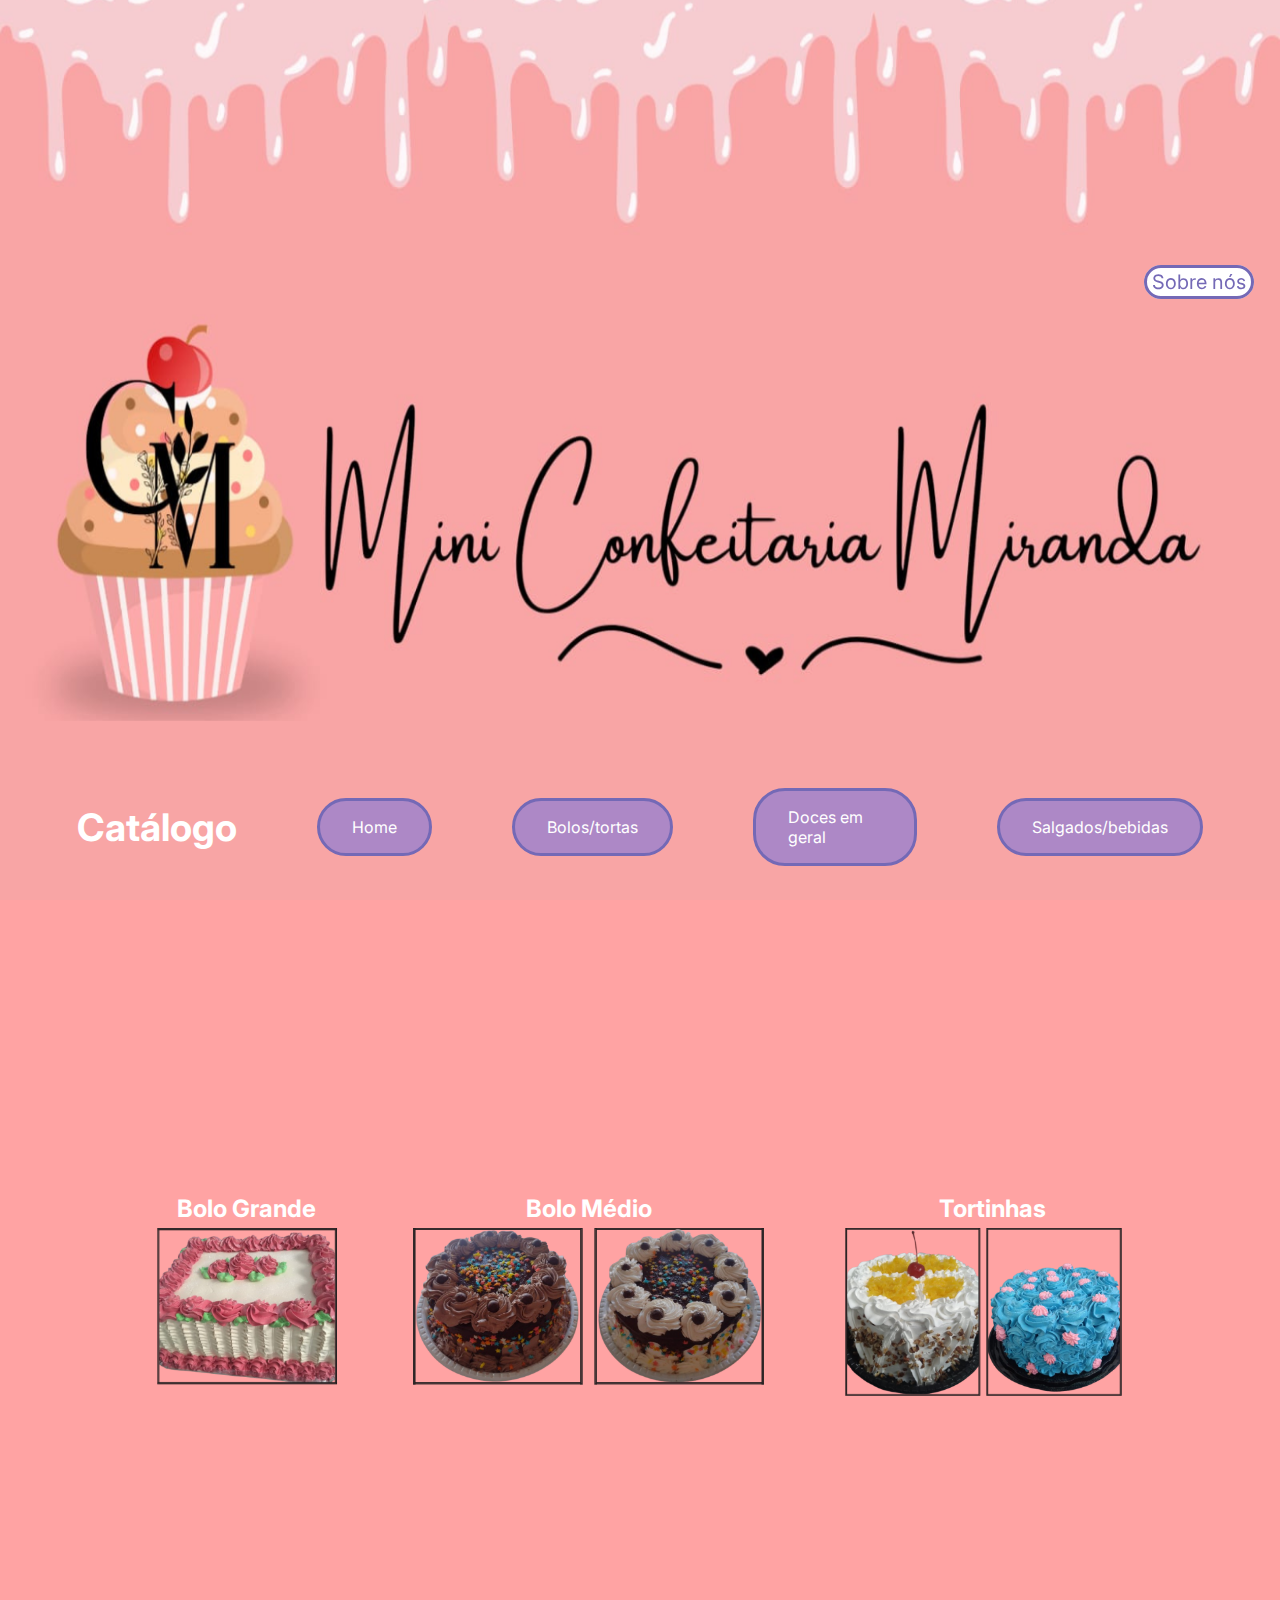
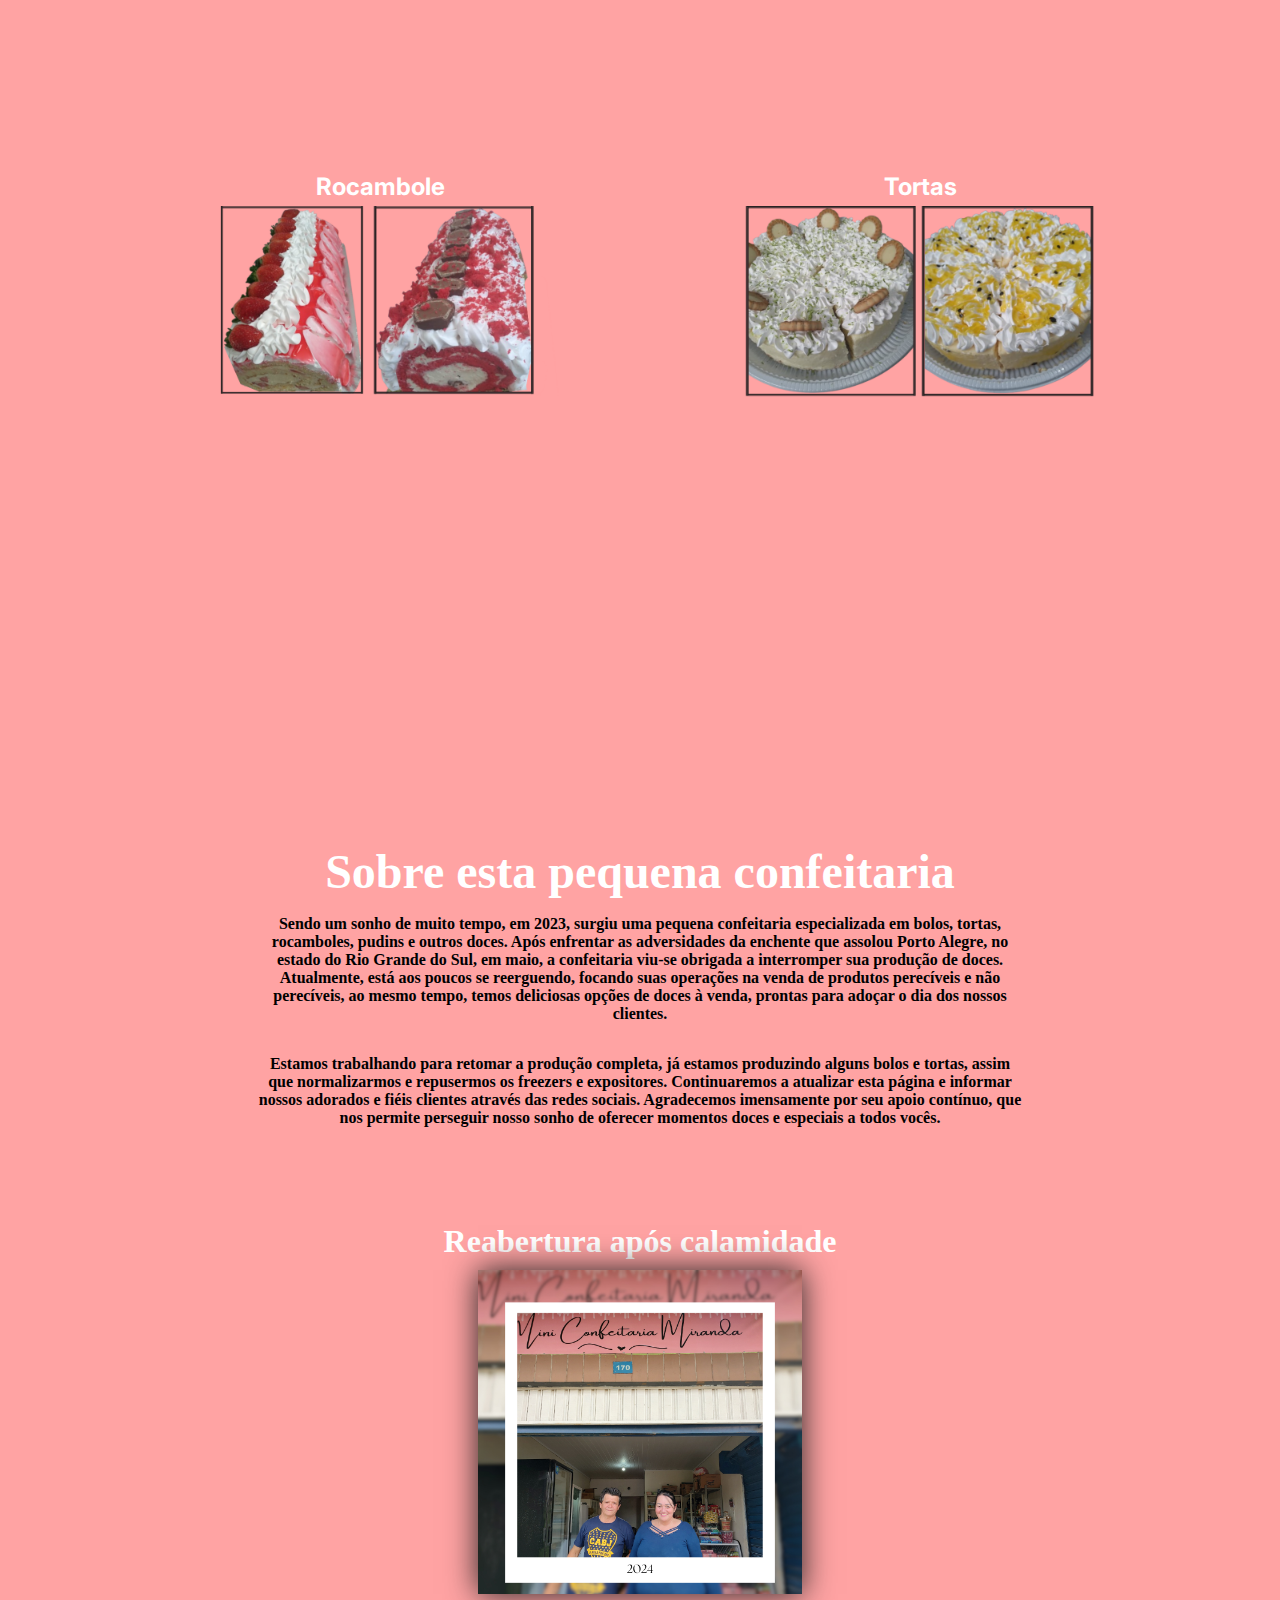
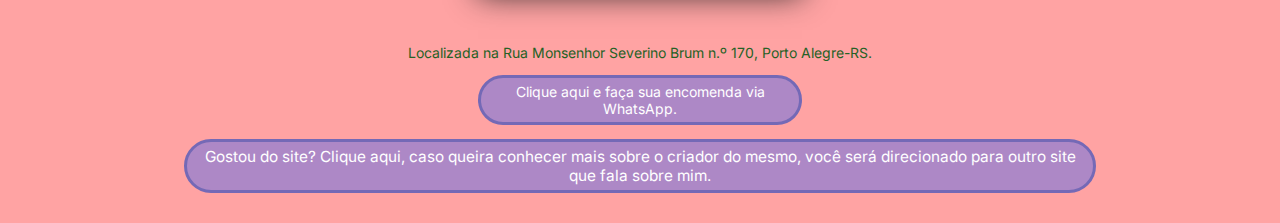
==== bolos.html @ 7a2432f9 "Add files via upload" ====
<!DOCTYPE html>
<html lang="pt-br">

<head>
    <meta charset="UTF-8">
    <meta name="viewport" content="width=device-width, initial-scale=1.0">
    <meta http-equiv="X-UA-Compatible" content="ie=edge">
    <link rel="stylesheet" href="./CSS/bolo.css">
    <title>Confeitaria Miranda</title>
</head>

<body>

    <header>
        <img src="./img/img fundo.png" alt="" class="principal container">
    </header>

    <div class="btn_scroll">
        <a href="#sobre" class="btn_scroll_style">Sobre nós</a>
    </div>

    <section class="container">
        <div class="container__caixa">
            <div class="container__abas">
                <h1 class="container__titulo">Catálogo</h1>

                <nav class="container__abas__organizacao">

                    <a href="./index.html" class="container__botao" >Home</a>
                    <a href="./bolos.html" class="container__botao" >Bolos/tortas</a>
                    <a href="./doces-em-geral.html" class="container__botao" >Doces em geral</a>
                    <a href="./salgados-bebidas.html" class="container__botao" >Salgados/bebidas</a>

                </nav>

            </div>
        </div>
    </section>

    <section class="container__bolos__flex_mob container__bolos__flex_mob_top bgrande">
        <div class="container__bolos container__bolos_mob ">
            <h2 class="descricao__titulo__bolos">Bolo Grande</h2>
            <img src="./img/6.png" alt="bolo grande" class="secundario__imagem imgzoom ">
        </div>

        <div class="container__bolos container__bolos_mob">
            <h2 class="descricao__titulo__bolos">Bolo Médio</h2>
            <img src="./img/9.png" alt="bolo medio" class="secundario__imagem imgzoom">
        </div>

        <div class="container__bolos container__bolos_mob">
            <h2 class="descricao__titulo__bolos">Tortinhas</h2>
            <img src="./img/7.png" alt="tortinhas" class="secundario__imagem imgzoom">
        </div>

    </section>

    <section class="container__bolos__flex_mob ">
        <div class="container__bolos container__bolos_mob">
            <h2 class="descricao__titulo__bolos">Rocambole </h2>
            <img src="./img/8.png" alt="rocomboloe" class="secundario__imagem imgzoom">
        </div>

        <div class="container__bolos container__bolos_mob tortas">
            <h2 class="descricao__titulo__bolos">Tortas</h2>
            <img src="./img/2.png" alt="torta" class="secundario__imagem imgzoom">
        </div>

    </section>


    <section class="confeitaria_mob" id="sobre">
        <h2 class="confeitaria__titulo"> Sobre esta pequena confeitaria</h2>

        <p class="descricao__texto sobre">
            Sendo um sonho de muito tempo, em 2023, surgiu uma pequena confeitaria especializada em bolos, tortas,
            rocamboles, pudins e outros doces. Após enfrentar as adversidades da enchente que assolou Porto Alegre, no
            estado do Rio Grande do Sul, em maio, a confeitaria viu-se obrigada a interromper sua produção de doces.
            Atualmente, está aos poucos se reerguendo, focando suas operações na venda de produtos perecíveis e não
            perecíveis, ao mesmo tempo, temos deliciosas opções de doces à venda, prontas para adoçar o dia dos nossos
            clientes.
        </p>

        <p class="descricao__texto sobre">
            Estamos trabalhando para retomar a produção completa, já estamos produzindo alguns bolos e tortas, assim que normalizarmos e repusermos os freezers e
            expositores. Continuaremos a atualizar esta página e informar nossos adorados e fiéis clientes através das
            redes sociais. Agradecemos imensamente por seu apoio contínuo, que nos permite perseguir nosso sonho de
            oferecer momentos doces e especiais a todos vocês.
        </p>

        <!-- <p class="descricao__texto sobre"> Uma pequena confeitaria inaugurada em 2023 especializada em bolos, tortas,
            rocomboles, podins e outros doces, (AINDA NÃO TRABALHAMOS COM ENTREGAS - ENCOMENDAS SOMENTE COM NO MINIMO
            DOIS DIAS DE ANTECEDENCIA).
            Esta confeitaria é um sonho de muito tempo que pode ser realizado com muito esforço e dedicação, apesar de
            ser pequena, ela esta começando a dar seus frutos, agradeço a todos os clientes futuros e atuais por ajudar
            um pequeno negócio a seguir em frente.</p> -->

        <ul class="confeitaria__lista">
            <li>
                <h3 class="lista__item">Reabertura após calamidade</h3>
                <img src="./img/Foto da confeitaria reabrindo após a calamidade.png" alt="Foto da confeitaria reabrindo após a calamidade" class="img_calamidade">
        </ul>
    </section>

    <footer class="rodape">

        <p class="rodape__texto"> Localizada na Rua Monsenhor Severino Brum n.º 170, Porto Alegre-RS.

        </p>

        <div class="linksa__direcionamento link__whatsapp__22">
            <a href="https://wa.me/5551991017882" class="link__whatsapp" target="_blank">Clique aqui e faça sua encomenda via WhatsApp.
            </a>
        </div>

            <div class="linksa__direcionamento">
            <a href="https://link-apresentacao-jean.vercel.app/index.html" class="link__criador" target="_blank">Gostou do site? Clique
                aqui, caso queira conhecer mais sobre o criador do mesmo, você será direcionado para outro site que fala
                sobre mim.

            </a>
        </div>

    </footer>

</body>

</html>
---- CSS/bolo.css ----
@import url('https://fonts.googleapis.com/css2?family=Alike&family=Inter:wght@400;700&family=Open+Sans:wght@400;800&display=swap');

:root {
    --cor-barnco: #ffffff;
    --cor-fundo: #FFA3A3;
    --cor-de-botão: #AD88C6;
    --cor-de-borda: #7469B6;
    --cor-de-aviso: #000000;
    --cor-mouse: #FFE6E6;
    --cor-clicar: #25615e;

    --fonte-principal: 'Inter';
}

body {
    background-color: var(--cor-fundo);
    color: var(--cor-barnco);
    font-family: var(--fonte-principal);
    font-size: 16px;
    font-weight: 400;
}

* {
    margin: 0;
    padding: 0;
}



.principal {
    background-image: url(../img/img\ fundo.png);
    background-repeat: no-repeat;
    background-size: cover;
    align-items: center;
    text-align: center;
    margin-bottom: -55%;
}

.container {
    height: 100vh;
    width: 100%;
    display: grid;
    grid-template-columns: 100%;
}

.container__caixa {
    margin: 45% 6%
}

.container__abas {
    display: flex;
    flex-direction: row;
    align-items: center;
    gap: 5em;
}

.container__titulo {
    font-size: 38px;
    font-weight: 700;
}

.container__abas__organizacao {
    display: flex;
    flex-direction: row;
    align-items: center;
    gap: 5em;
    padding-top: 1em;
}

.container__botao {
    background-color: var(--cor-de-botão);
    border-radius: 32px;
    border: solid var(--cor-de-borda);
    padding: 1em 2em;
    color: var(--cor-barnco);
    text-decoration: none;
    margin-bottom: 1em;
}

.btn_scroll {
    top: 30%;
    bottom:20%;
    right: 2%;
    position: fixed;
    animation-name: anima;
    animation-duration: 0.5s;
    animation-timing-function: ease-in-out;
    animation-iteration-count: infinite;
    animation-direction: alternate;
}

@keyframes anima {
    0% {
        transform: scale(1);
    }

    100% {
        transform: scale(1.05);
    }
}

.btn_scroll_style {
    text-decoration: none;
    width: 100%;
    border-radius: 32px;
    border: solid;
    font-size: 20px;
    padding: 2px 5px;
    border-color: var(--cor-de-borda);
    background-color: var(--cor-barnco);
    color: var(--cor-de-borda);
}

.btn_scroll_style:hover {
    background-color: #ebebeb;
}


.container__bolos__flex {
    display: flex;
    justify-content: center;
    gap: 100px;
    padding-left: 300px;
    margin: 0 0 -420px 0;
}

.secundario__imagem_cupcakes>* {
    margin-left: 2.7%;
}


.container__bolos__flex_mob {
    display: flex;
    flex-direction: row;
    align-items: center;
    justify-content: center;
    gap: 100px;
    padding-left: 300px;
    margin: 0 0 -420px 0;
}

.container__bolos__flex_2 {
    display: flex;
    flex-direction: row;
    align-items: center;
    justify-content: center;
    gap: 150px;
    padding-left: 295px;
    margin: 0 0 -420px 0;
}

.container__salgados__bebidas {
    display: flex;
    flex-direction: row;
    align-items: center;
    justify-content: center;
    gap: 250px;
    padding-left: 210px;
    margin: 0 0 -350px 0;
}

/* .container__salgados__bebidas {
    display: flex;
    flex-direction: column;
    justify-content: space-around;
    padding-left: 210px;
}

.container__salgados__bebidas > * {
    
  
margin-bottom: -300px; 
} */


.container__bolos {
    margin-top: 10%;
    height: 100vh;
    display: flex;
    flex-direction: column;
    align-items: center;
    margin-left: -280px;
    gap: 5px;
}

.subtitulo {
    font-size: 33px;
    font-weight: 700;
    text-align: center;
    margin: 6em 6% 3em;
}

.secundario__imagem {
    width: 60%;
}

/* .secundario__imagem {
    max-width: 50%; 
    max-height: 50%;
} */

.secundario__imagem_mouse_ambrosia {
    gap: 1000%;
}

.secundario {
    align-items: center;
    margin: 1em 10em;
}

.descricao__titulo {
    font-weight: 700;
    font-size: 48px;
    color: var(--cor-barnco);
    margin-bottom: 0.1em;
}

.container__descricao {
    padding: 2em;
    text-align: center;
}

.confeitaria {
    text-align: center;
    margin-top: 15%;
    font-family: Cambria, Cochin, Georgia, Times, 'Times New Roman', serif;
}

.confeitaria_bolos {
    text-align: center;
    margin-top: 15%;
    font-family: Cambria, Cochin, Georgia, Times, 'Times New Roman', serif;
}

.confeitaria_mob {
    text-align: center;
    margin-top: 15%;
    font-family: Cambria, Cochin, Georgia, Times, 'Times New Roman', serif;
}

.confeitaria__titulo {
    font-size: 48px;
    color: var(--cor-barnco);
}

.confeitaria__lista {
    display: flex;
    justify-content: center;
    list-style-type: none;
    margin: 5em 0;
    gap: 16px;
}

.img_calamidade {
    margin-top: 10px;
    width: 30%;
    box-shadow: 0 0 30px #242323;
}

.descricao__texto {
    width: 120%;
    font-size: 85%;
    font-family: Cambria, Cochin, Georgia, Times, 'Times New Roman', serif;
    color: var(--cor-de-aviso);
}

.sobre {
    padding: 16px;
    text-align: center;
    font-weight: 700;
    font-size: 16px;
    width: 60%;
    margin: auto;
}

.lista__item {
    font-size: 32px;
    color: var(--cor-barnco);
}

.rodape {
    font-size: 14px;
    align-items: center;
    text-align: center;
    color: #256125;
    padding: 16px;
    margin-top: -5%;
}

.rodape__texto {
    margin: 1em 0;
}

.linksa__direcionamento {
    display: flex;
    flex-direction: column;
    padding: 1em 12em 1em 12em;
}

.link__whatsapp__22 {
    padding: 0em 33em 0 33em;
}

.link__whatsapp {
    text-decoration: none;
    color: var(--cor-barnco);
    font-size: 1em;
    color: #ffffff;
    background: var(--cor-de-botão);
    border-radius: 32px;
    border: solid var(--cor-de-borda);
    padding: 5px;
}

.link__criador {
    text-decoration: none;
    color: var(--cor-barnco);
    font-size: 1.1em;
    color: #ffffff;
    background: var(--cor-de-botão);
    border-radius: 32px;
    border: solid var(--cor-de-borda);
    padding: 5px;
}

.img_calamidade:hover {
    margin-top: 15px;
    transform: scale(1.1);
    transition: 1s;
    box-shadow: 0 0 30px rgb(87, 159, 240);
}

.link__whatsapp:hover {
    color: #36a736;
    background-color: var(--cor-mouse);
    transform: scale(1.1);
    transition: 1s;

}

.link__criador:hover {
    color: rgb(87, 159, 240);
    background-color: var(--cor-mouse);
    transform: scale(1.1);
    transition: 1s;
}

.container__botao:hover {
    background-color: var(--cor-mouse);
    color: rgb(223, 61, 136);
    transition: 1s;
}

@media (max-width: 1200px) {

    .principal {
        background-image: url(../img/img\ fundo.png);
        background-repeat: no-repeat;
        zoom: 40%;
        margin-bottom: -150%;
    }

    .container__caixa {
        margin: 140% 6%
    }

    .container__abas {
        display: flex;
        flex-direction: column;
        gap: 1em;
    }

    .container__titulo {
        padding-left: 5%;
        padding-top: 2%;
    }

    .container__abas__organizacao {
        gap: 10px;
        width: 100%;
        padding-left: 2.5%;
        display: grid;
        grid-template-columns: 50% 50%;
    }

    .container__botao {
        padding: 5px 18px;
        font-size: 12px;
        align-items: center;
        text-align: center;
    }

    .btn_scroll {
        top: 8%;
        bottom:20%;
        right: 6%;
    }

    .btn_scroll_style {
        font-size: 15px;
    }

    .container__bolos__flex {
        display: flex;
        flex-direction: column;
        justify-content: center;
        padding-left: 210px;
        margin-top: 100px;
        margin-bottom: 130px;
    }

    .container__bolos__flex>* {
        margin-bottom: -600px;
    }

    .container__bolos__flex_2 {
        display: flex;
        flex-direction: column;
        justify-content: center;
        padding-left: 210px;
        margin-top: 680px;
    }

    .container__bolos__flex_2>* {
        margin-bottom: -565px;
    }

    .container__bolos__flex_mob {
        display: flex;
        flex-direction: column;
        justify-content: center;
        padding-left: 210px;
        margin-top: 500px;
    }

    .container__bolos__flex_mob>* {
        margin-bottom: -550px;
    }

    .container__bolos__flex_mob_top {
        margin-top: 100px;
    }

    .container__salgados__bebidas {
        display: flex;
        flex-direction: column;
        justify-content: center;
        padding-left: 210px;
        margin-top: 100px;
    }

    .container__salgados__bebidas>* {
        margin-bottom: -600px;
    }

    .container__salgados__bebidas2 {
        display: flex;
        flex-direction: column;
        justify-content: center;
        padding-left: 210px;
        margin-top: 600px;
    }

    .container__bolos {
        margin-top: 100%;
        margin-left: -210px;
        gap: 5px;
    }

    .container__bolos_mob {
        margin-top: 100%;
        margin-left: -210px;
        gap: 10px;
    }

    .bpote {
        margin-top: 10%;
        margin-bottom: -535%;
    }

    .fatia {
        margin-top: 148%;
        margin-bottom: -250%;
    }

    .mouse {
        margin-bottom: -280%;
    }

    .polar {
        margin-bottom: -280%;
    }
    .tortas {
        margin-bottom: -190%;
    }

    .secundario__imagem_cupcakes {
        margin-top: 200%;
        margin-bottom: -160%;
    }

    .secundario__imagem2 {
        max-width: 70%;
        max-height: 70%;
    }

    .secundario__imagem {
        max-width: 80%;
        max-height: 80%;
    }

    .imgzoom {
        max-width: 180%;
        max-height: 180%;
        transform: scale(1.1);
    }

    .confeitaria {
        margin-top: 200%;
        padding: 0 30px;
    }

    .img_calamidade {
        margin-top: 15px;
        margin-bottom: -8%;
        width: 80%;
    }

    .img_calamidade:hover {
        margin-top: 20px;
    }

    .confeitaria_bolos {
        margin-top: 200%;
        padding: 0 30px;

    }

    .confeitaria_mob {
        margin-top: 130%;
        padding: 0 30px;
    }

    .confeitaria__titulo {
        font-size: 28px;
    }

    .descricao__texto {
        width: 120%;
        font-size: 85%;
        font-family: Cambria, Cochin, Georgia, Times, 'Times New Roman', serif;
    }

    .sobre {
        padding: 5px;
        text-align: center;
        font-weight: 800;
        width: auto;
        margin: auto;
    }

    .linksa__direcionamento {
        padding: 8px;
    }

    .link__whatsapp {
        padding: 8px;
    }

    .link__whatsapp__22 {
        padding: 3%;
        transform: scale(1.0);
    }

    .link__criador {
        padding: 3%;
        transform: scale(1.0);
        font-size: 11px;
    }

    /* .confeitaria {
        display: flex;
        flex-direction: column;
        gap: 10px 0 0 0;
    } */

}
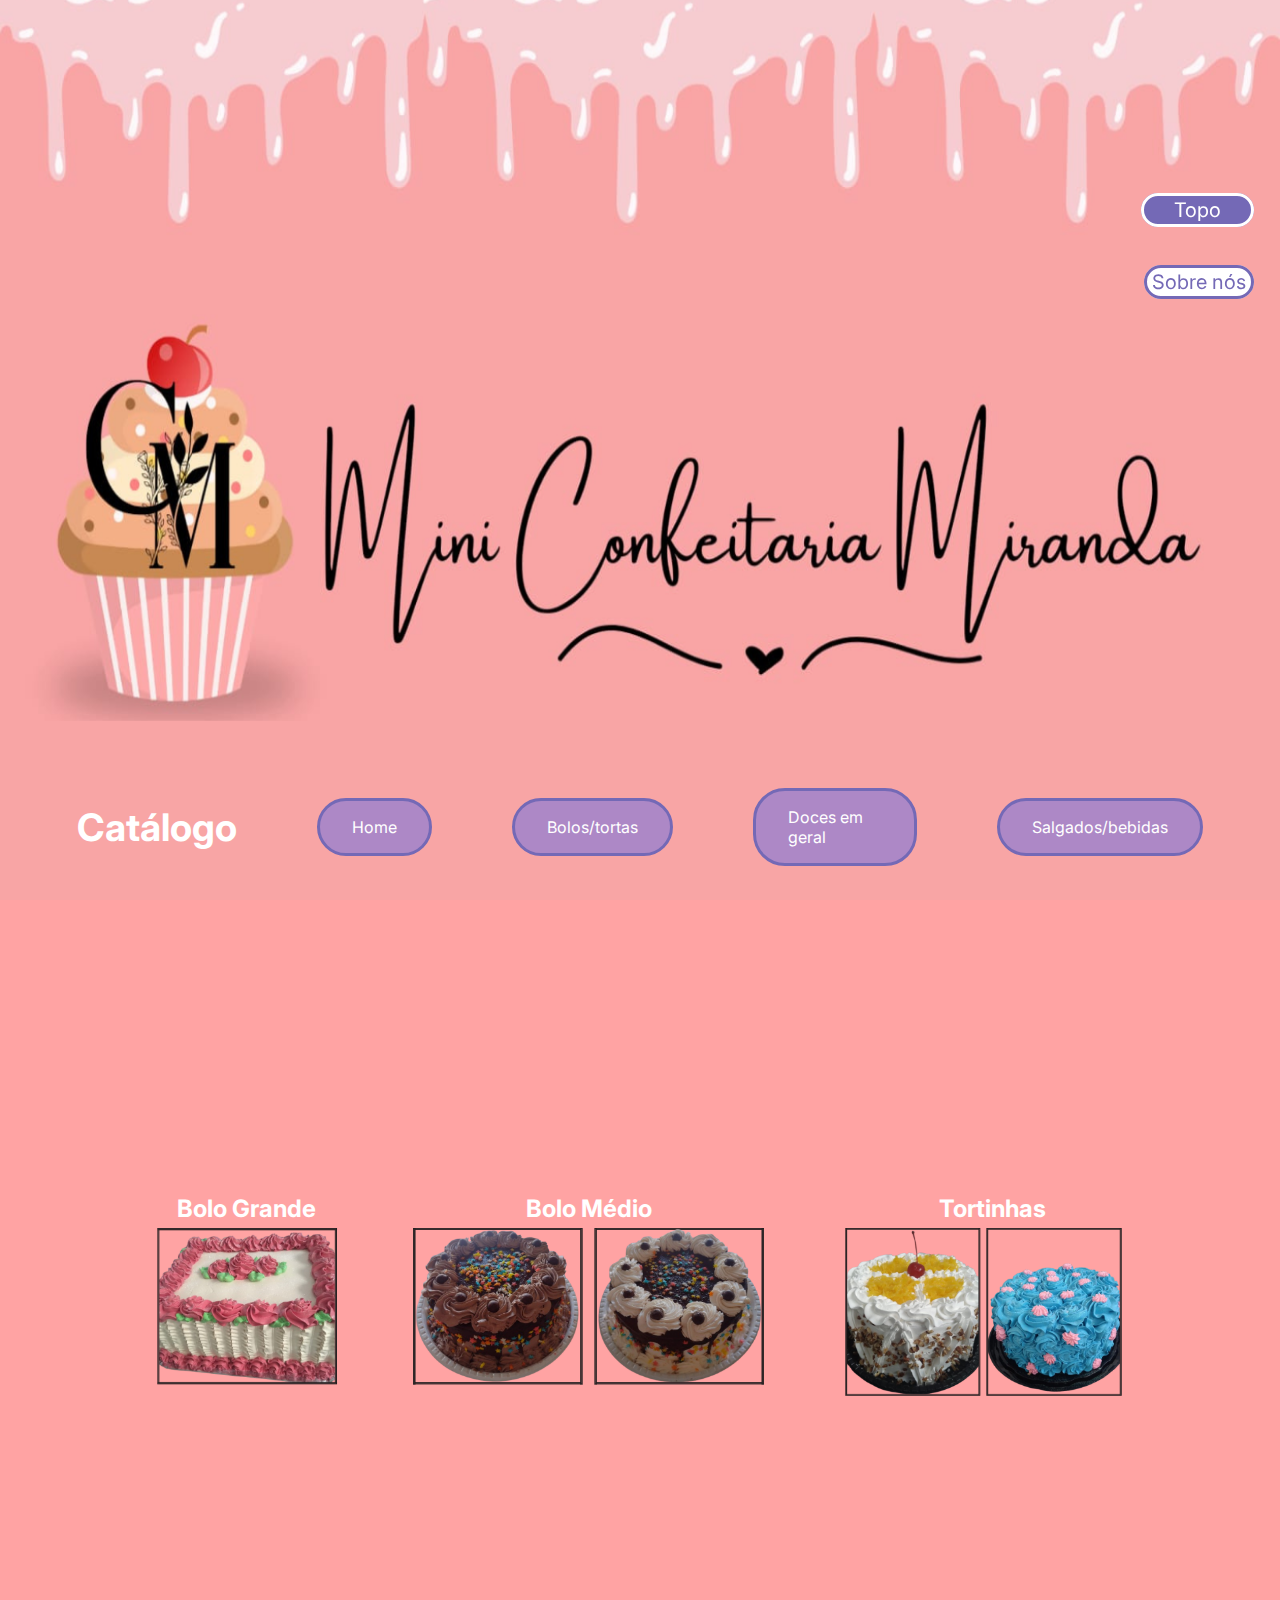
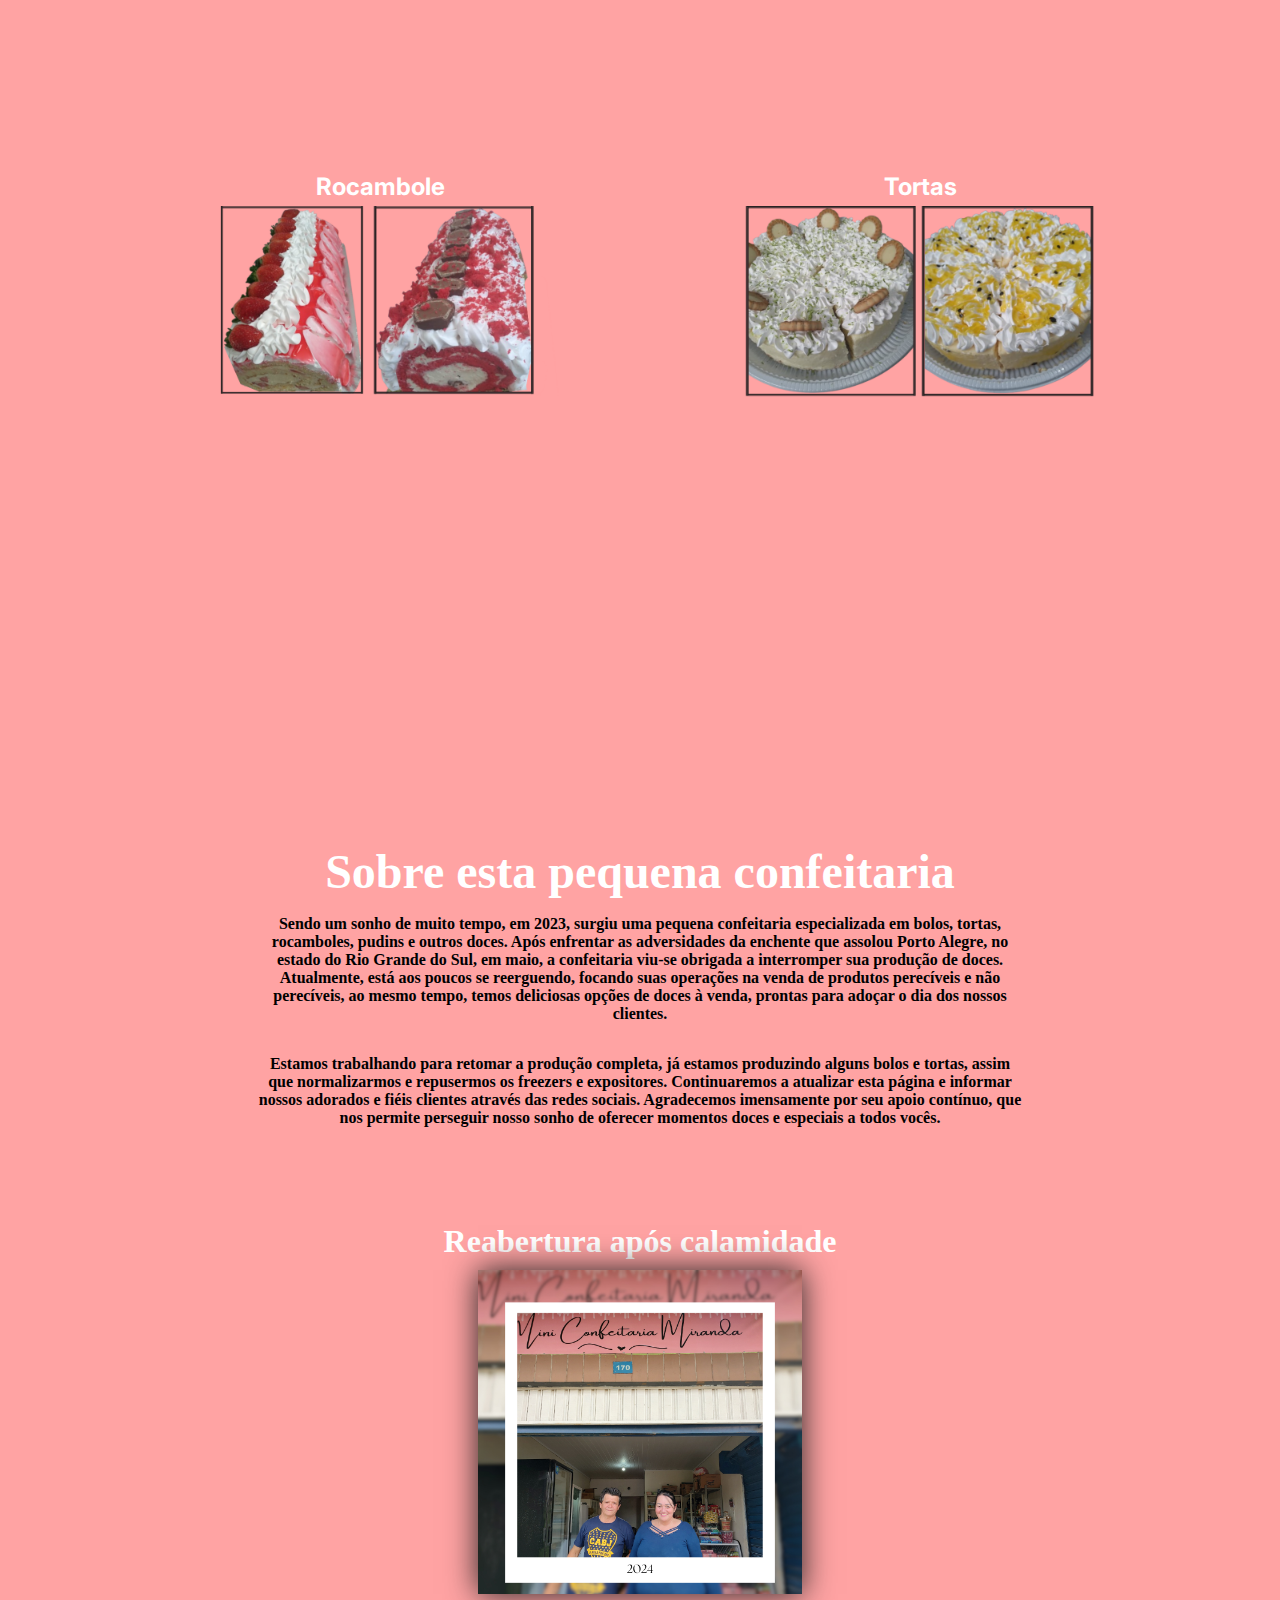
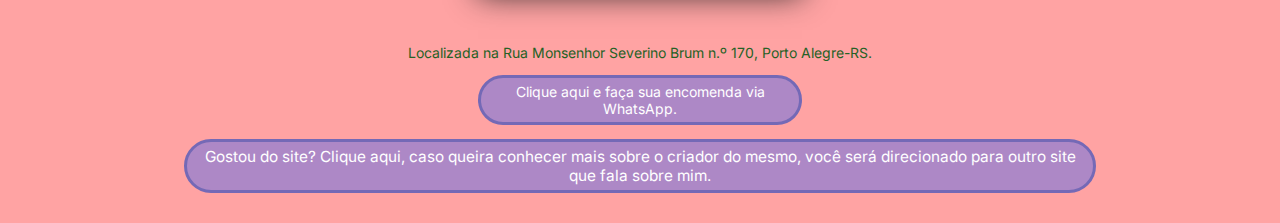
==== commit 1204c1f3: "Update bolos.html" ====
--- a/bolos.html
+++ b/bolos.html
@@ -12,8 +12,13 @@
 <body>
 
     <header>
-        <img src="./img/img fundo.png" alt="" class="principal container">
+        <img src="./img/img fundo.png" alt="" class="principal container" id="topo">
+        
     </header>
+
+    <div class="btn_scroll_top">
+      <a href="#topo" class="btn_scroll_style btn_scroll_style_topo">Topo</a>
+    </div>
 
     <div class="btn_scroll">
         <a href="#sobre" class="btn_scroll_style">Sobre nós</a>
@@ -88,13 +93,6 @@
             oferecer momentos doces e especiais a todos vocês.
         </p>
 
-        <!-- <p class="descricao__texto sobre"> Uma pequena confeitaria inaugurada em 2023 especializada em bolos, tortas,
-            rocomboles, podins e outros doces, (AINDA NÃO TRABALHAMOS COM ENTREGAS - ENCOMENDAS SOMENTE COM NO MINIMO
-            DOIS DIAS DE ANTECEDENCIA).
-            Esta confeitaria é um sonho de muito tempo que pode ser realizado com muito esforço e dedicação, apesar de
-            ser pequena, ela esta começando a dar seus frutos, agradeço a todos os clientes futuros e atuais por ajudar
-            um pequeno negócio a seguir em frente.</p> -->
-
         <ul class="confeitaria__lista">
             <li>
                 <h3 class="lista__item">Reabertura após calamidade</h3>
@@ -125,4 +123,4 @@
 
 </body>
 
-</html>+</html>
--- a/CSS/bolo.css
+++ b/CSS/bolo.css
@@ -1,4 +1,8 @@
 @import url('https://fonts.googleapis.com/css2?family=Alike&family=Inter:wght@400;700&family=Open+Sans:wght@400;800&display=swap');
+
+html {
+      scroll-behavior: smooth;
+  }
 
 :root {
     --cor-barnco: #ffffff;
@@ -89,6 +93,18 @@
     animation-direction: alternate;
 }
 
+.btn_scroll_top {
+    top: 22%;
+    bottom:20%;
+    right: 2%;
+    position: fixed;
+    animation-name: anima;
+    animation-duration: 0.5s;
+    animation-timing-function: ease-in-out;
+    animation-iteration-count: infinite;
+    animation-direction: alternate;
+}
+
 @keyframes anima {
     0% {
         transform: scale(1);
@@ -115,6 +131,21 @@
     background-color: #ebebeb;
 }
 
+.btn_scroll_style_topo {
+    text-decoration: none;
+    width: 100%;
+    border-radius: 32px;
+    border: solid;
+    font-size: 20px;
+    padding: 2px 30px;
+    border-color: var(--cor-barnco);
+    background-color: var(--cor-de-borda);
+    color: var(--cor-barnco);
+}
+
+.btn_scroll_style_topo:hover {
+    background-color: #7a71b3;
+}
 
 .container__bolos__flex {
     display: flex;
@@ -353,11 +384,22 @@
 
 @media (max-width: 1200px) {
 
+    body {
+          background-color: var(--cor-fundo);
+          color: var(--cor-barnco);
+          font-family: var(--fonte-principal);
+          font-size: 16px;
+          font-weight: 400;
+          width: 100%;
+          height: 100%;
+      }
     .principal {
         background-image: url(../img/img\ fundo.png);
         background-repeat: no-repeat;
         zoom: 40%;
         margin-bottom: -150%;
+        width: 100%;
+        height: 100%;
     }
 
     .container__caixa {
@@ -368,6 +410,7 @@
         display: flex;
         flex-direction: column;
         gap: 1em;
+        transform: scale(1.0);
     }
 
     .container__titulo {
@@ -396,16 +439,27 @@
         right: 6%;
     }
 
+    .btn_scroll_top {
+        top: 4%;
+        bottom:20%;
+        right: 6%;
+    }
+
     .btn_scroll_style {
         font-size: 15px;
     }
 
+    .btn_scroll_style_topo {
+        font-size: 15px;
+        padding: 2px 23px;
+    }
+    
     .container__bolos__flex {
         display: flex;
         flex-direction: column;
         justify-content: center;
         padding-left: 210px;
-        margin-top: 100px;
+        margin-top: -40%;
         margin-bottom: 130px;
     }
 
@@ -438,7 +492,7 @@
     }
 
     .container__bolos__flex_mob_top {
-        margin-top: 100px;
+        margin-top: -45%;
     }
 
     .container__salgados__bebidas {
@@ -446,7 +500,7 @@
         flex-direction: column;
         justify-content: center;
         padding-left: 210px;
-        margin-top: 100px;
+        margin-top: -40%;
     }
 
     .container__salgados__bebidas>* {
@@ -512,7 +566,7 @@
     .imgzoom {
         max-width: 180%;
         max-height: 180%;
-        transform: scale(1.1);
+        width: 80%;
     }
 
     .confeitaria {
@@ -584,4 +638,4 @@
         gap: 10px 0 0 0;
     } */
 
-}+}
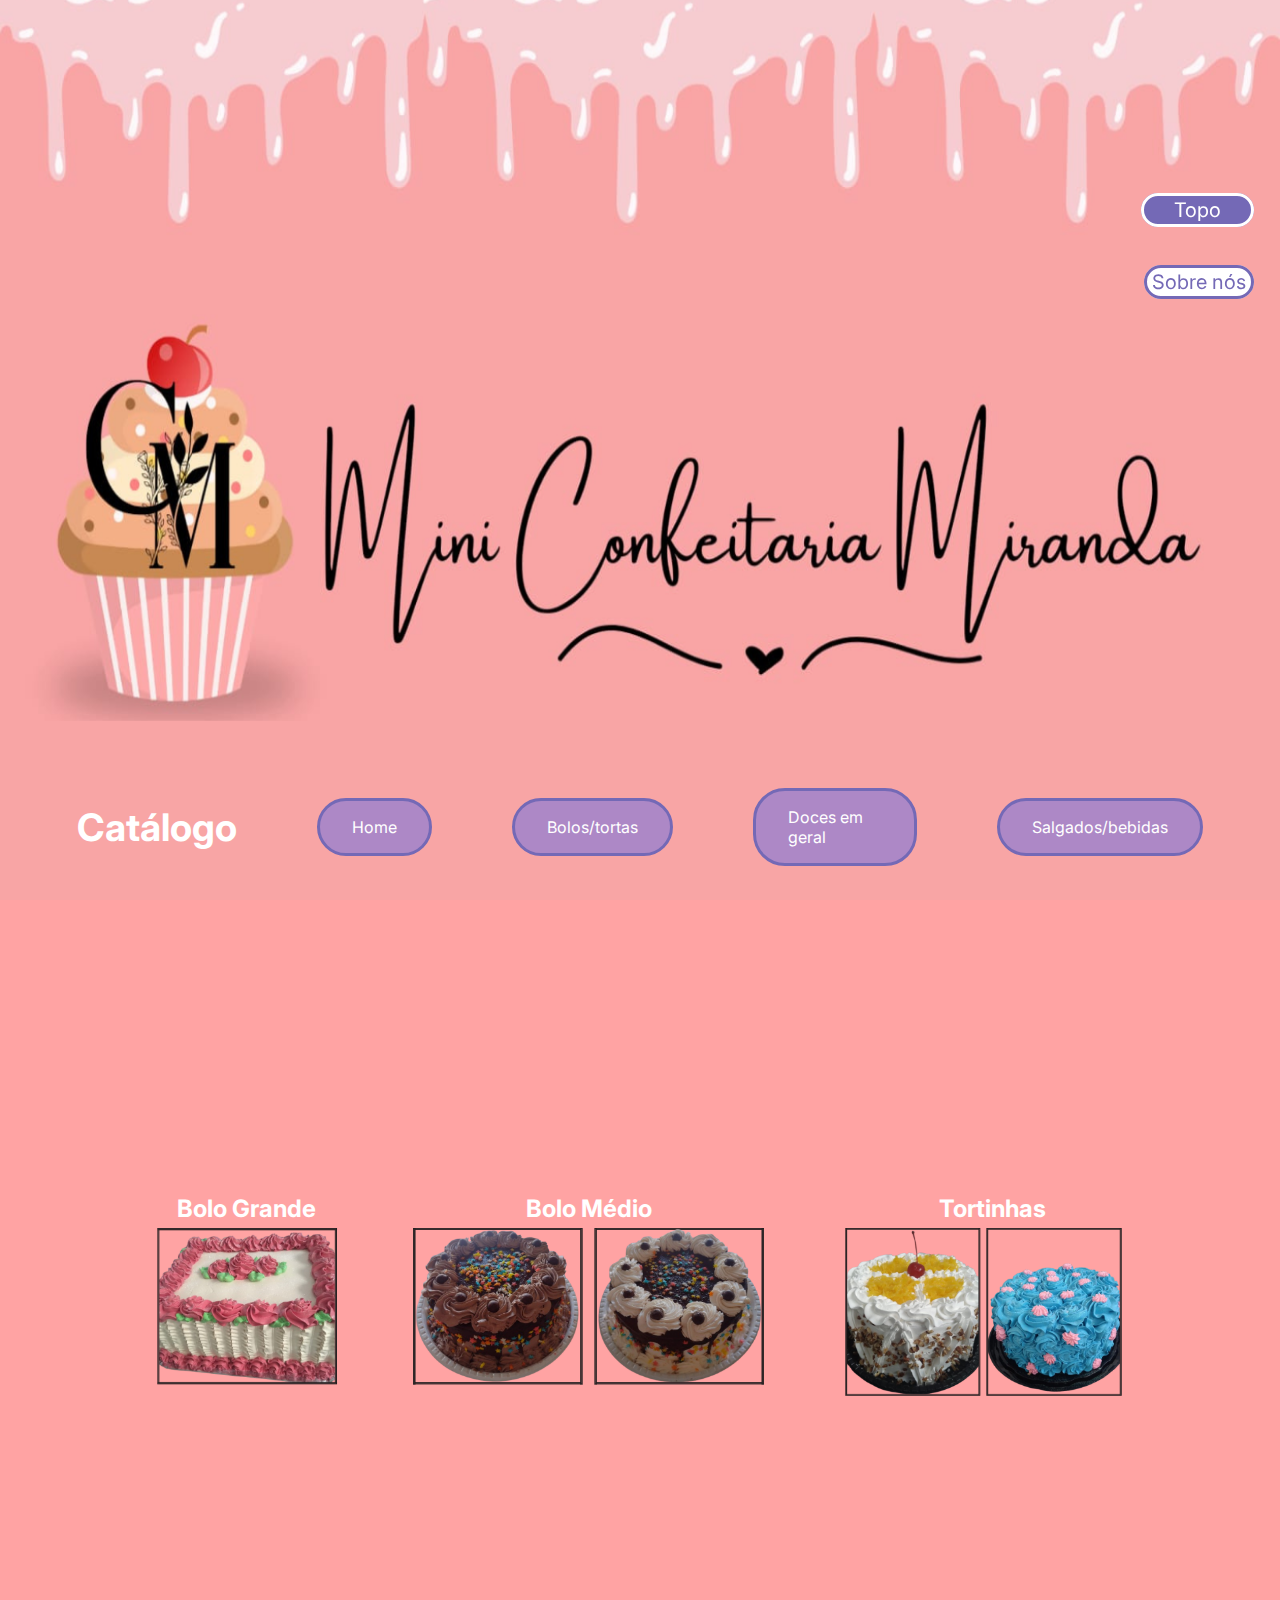
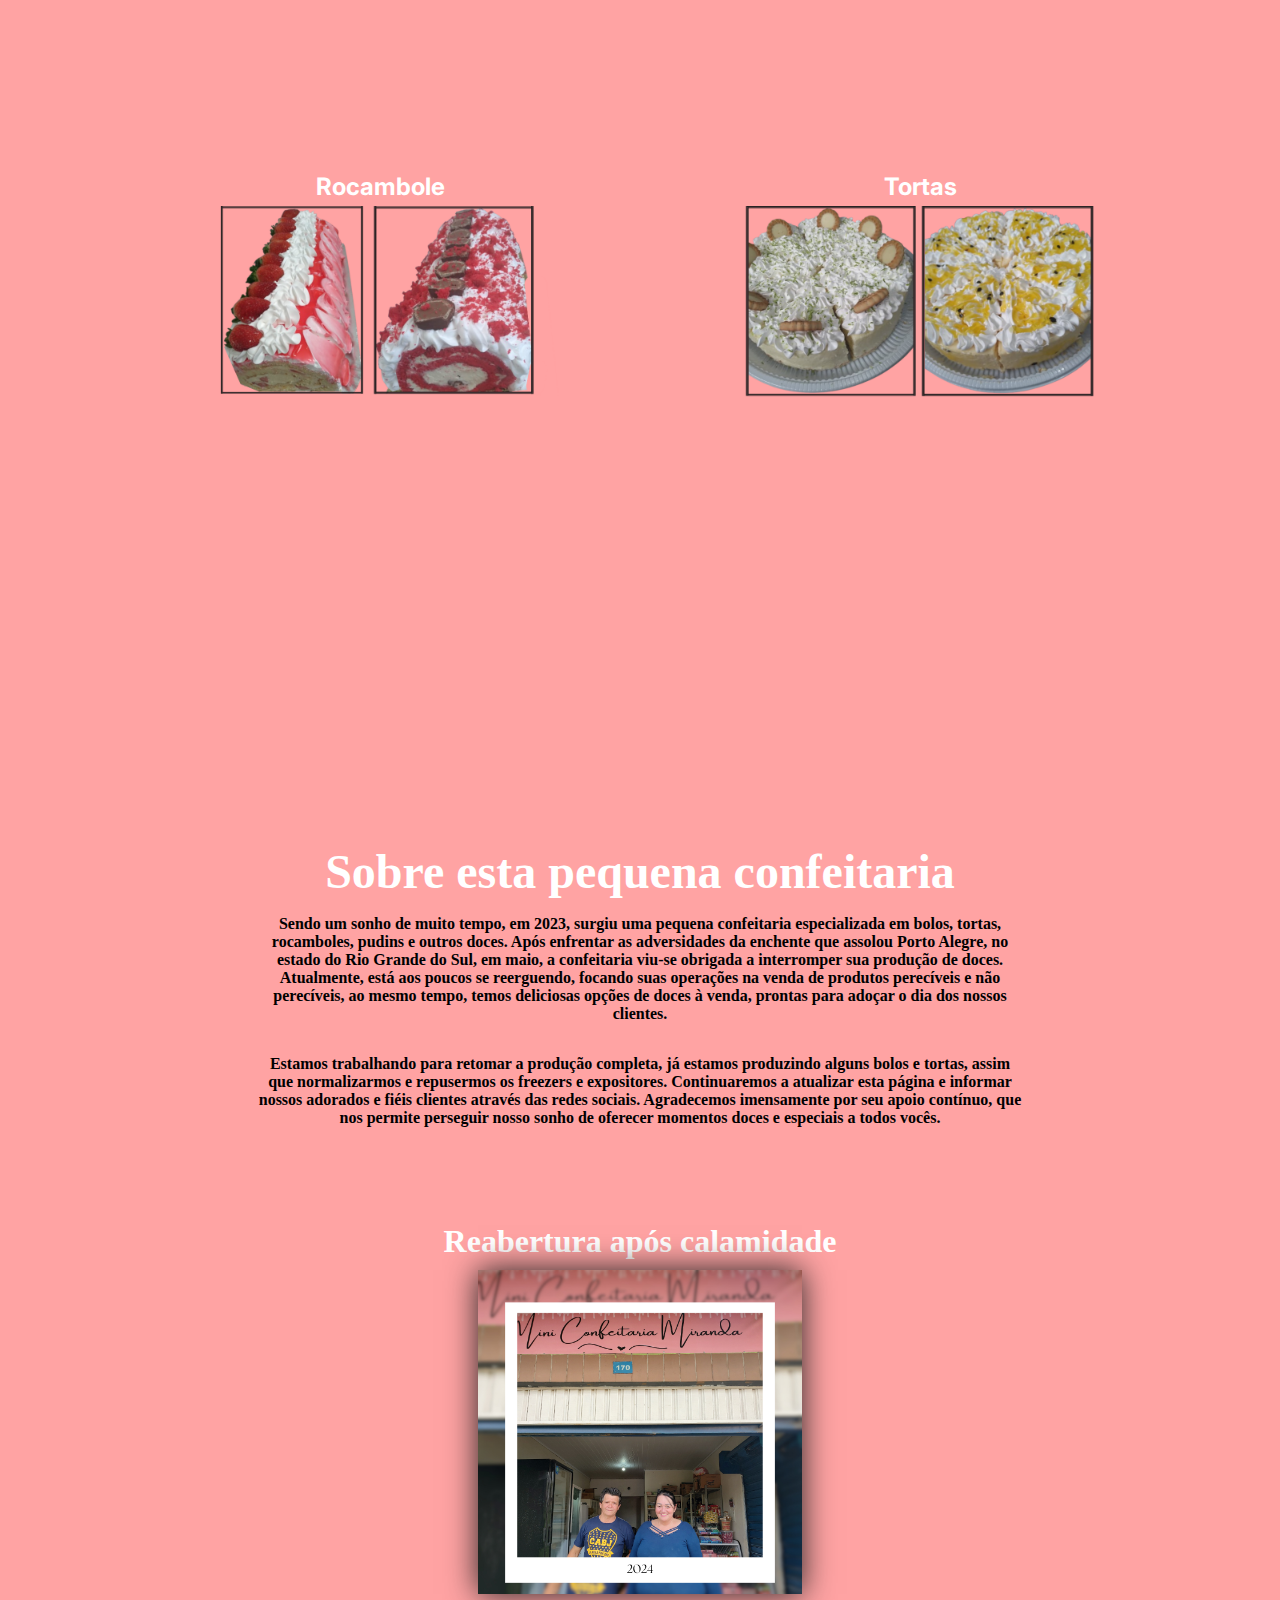
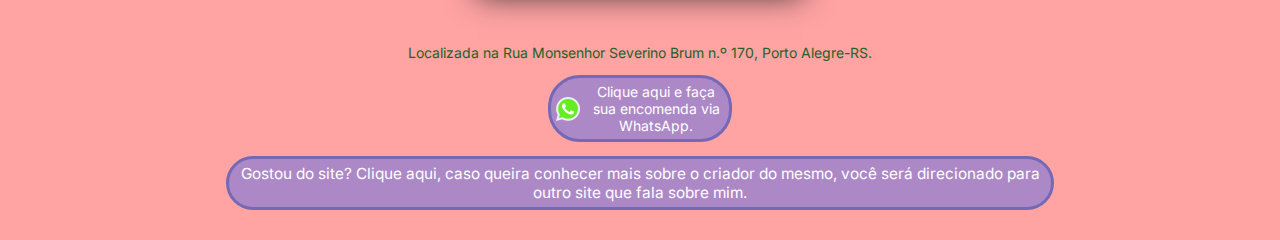
==== commit 96d5d708: "Update bolos.html" ====
--- a/bolos.html
+++ b/bolos.html
@@ -107,7 +107,9 @@
         </p>
 
         <div class="linksa__direcionamento link__whatsapp__22">
-            <a href="https://wa.me/5551991017882" class="link__whatsapp" target="_blank">Clique aqui e faça sua encomenda via WhatsApp.
+            <a href="https://wa.me/5551991017882" class="link__whatsapp" target="_blank">
+                <img src="./img/WhatsApp.png" alt="logo do WhatsApp">Clique aqui e faça sua
+                encomenda via WhatsApp.
             </a>
         </div>
 
--- a/CSS/bolo.css
+++ b/CSS/bolo.css
@@ -323,25 +323,29 @@
 }
 
 .linksa__direcionamento {
-    display: flex;
-    flex-direction: column;
-    padding: 1em 12em 1em 12em;
-}
-
-.link__whatsapp__22 {
-    padding: 0em 33em 0 33em;
-}
-
-.link__whatsapp {
-    text-decoration: none;
-    color: var(--cor-barnco);
-    font-size: 1em;
-    color: #ffffff;
-    background: var(--cor-de-botão);
-    border-radius: 32px;
-    border: solid var(--cor-de-borda);
-    padding: 5px;
-}
+      display: flex;
+      flex-direction: column;
+      padding: 1em 15em;
+  }
+
+  .link__whatsapp__22 {
+      padding: 0em 38em 0 38em;
+  }
+
+  .link__whatsapp {
+      display: flex;
+      justify-content: center;
+      align-items: center;
+      gap: 5%;
+      text-decoration: none;
+      color: var(--cor-barnco);
+      font-size: 1em;
+      color: #ffffff;
+      background: var(--cor-de-botão);
+      border-radius: 32px;
+      border: solid var(--cor-de-borda);
+      padding: 5px;
+  }
 
 .link__criador {
     text-decoration: none;
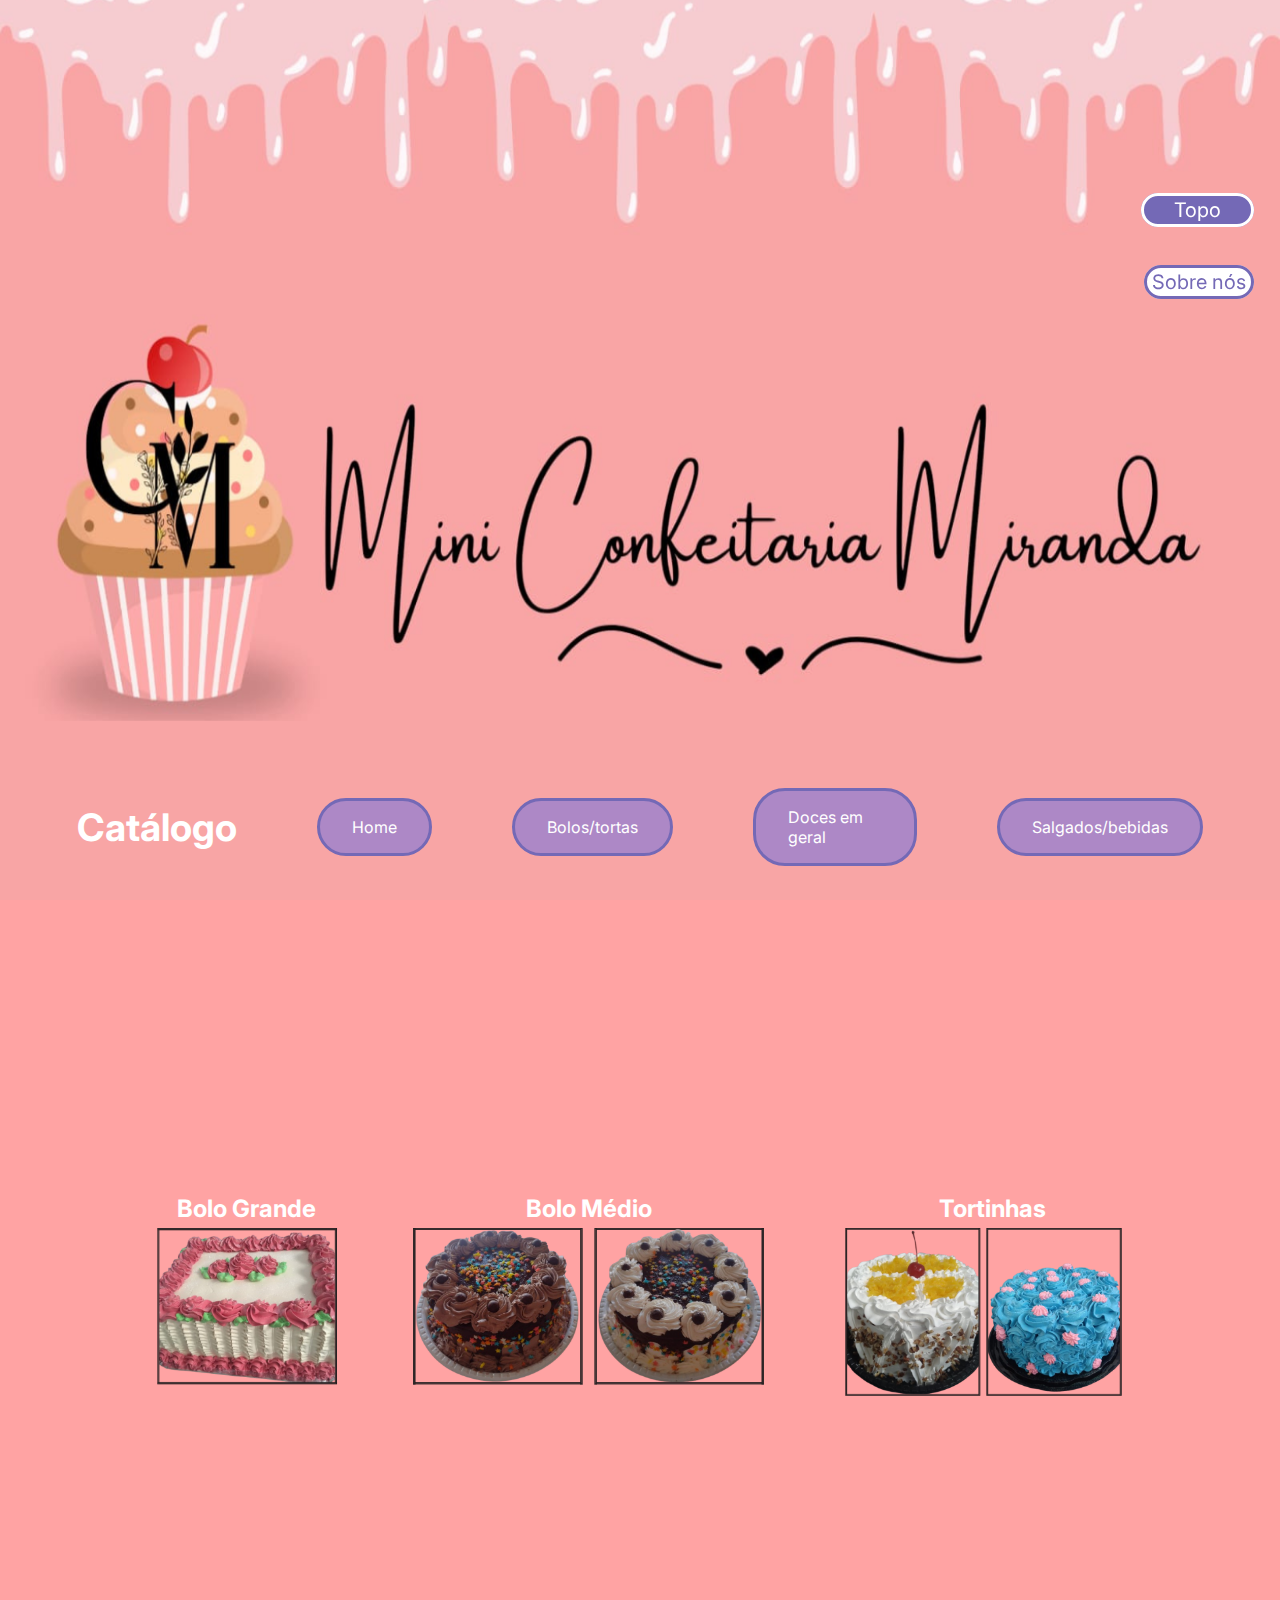
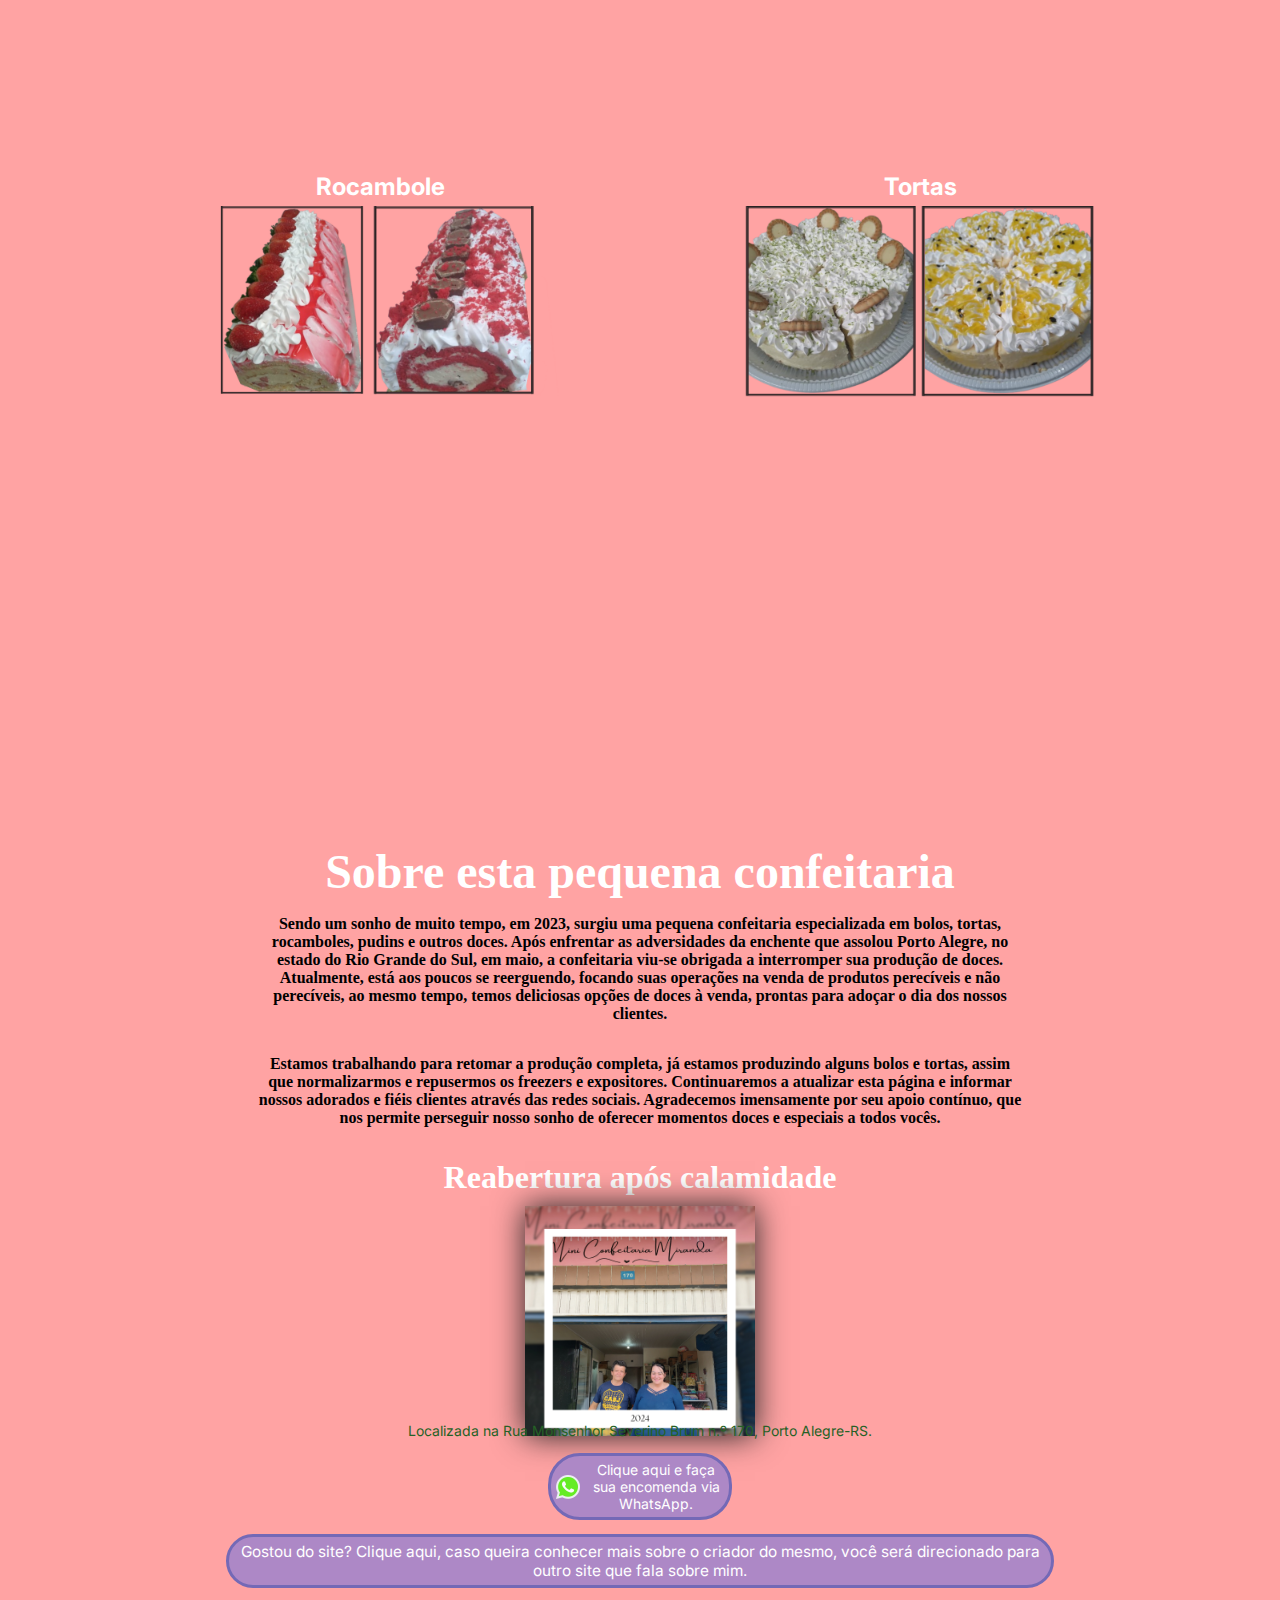
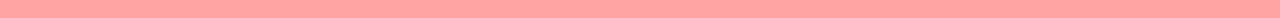
==== commit 9bf5fc3d: "Update bolos.html" ====
--- a/bolos.html
+++ b/bolos.html
@@ -93,7 +93,7 @@
             oferecer momentos doces e especiais a todos vocês.
         </p>
 
-        <ul class="confeitaria__lista">
+        <ul class="confeitaria__lista sobre">
             <li>
                 <h3 class="lista__item">Reabertura após calamidade</h3>
                 <img src="./img/Foto da confeitaria reabrindo após a calamidade.png" alt="Foto da confeitaria reabrindo após a calamidade" class="img_calamidade">
--- a/CSS/bolo.css
+++ b/CSS/bolo.css
@@ -229,10 +229,6 @@
     max-width: 50%; 
     max-height: 50%;
 } */
-
-.secundario__imagem_mouse_ambrosia {
-    gap: 1000%;
-}
 
 .secundario {
     align-items: center;
@@ -386,7 +382,7 @@
     transition: 1s;
 }
 
-@media (max-width: 1200px) {
+@media (max-width: 578px) {
 
     body {
           background-color: var(--cor-fundo);
@@ -463,8 +459,7 @@
         flex-direction: column;
         justify-content: center;
         padding-left: 210px;
-        margin-top: -40%;
-        margin-bottom: 130px;
+        margin-top: -10%;
     }
 
     .container__bolos__flex>* {
@@ -476,13 +471,13 @@
         flex-direction: column;
         justify-content: center;
         padding-left: 210px;
-        margin-top: 680px;
+        margin-top: 600px;
     }
 
     .container__bolos__flex_2>* {
         margin-bottom: -565px;
     }
-
+      
     .container__bolos__flex_mob {
         display: flex;
         flex-direction: column;
@@ -533,15 +528,16 @@
 
     .bpote {
         margin-top: 10%;
-        margin-bottom: -535%;
+        margin-bottom: -200%;
     }
 
     .fatia {
-        margin-top: 148%;
-        margin-bottom: -250%;
+        margin-top: 60%;
+        margin-bottom: -150%;
     }
 
     .mouse {
+        margin-top: 55%;
         margin-bottom: -280%;
     }
 
@@ -553,10 +549,9 @@
     }
 
     .secundario__imagem_cupcakes {
-        margin-top: 200%;
-        margin-bottom: -160%;
-    }
-
+        margin-top: 80%;
+        margin-bottom: -105%;
+    }
     .secundario__imagem2 {
         max-width: 70%;
         max-height: 70%;
@@ -595,11 +590,12 @@
     }
 
     .confeitaria_mob {
-        margin-top: 130%;
+        margin-top: 100%;
         padding: 0 30px;
     }
 
     .confeitaria__titulo {
+        margin-top: 10px;
         font-size: 28px;
     }
 
@@ -623,6 +619,7 @@
 
     .link__whatsapp {
         padding: 8px;
+        font-size: 13px;
     }
 
     .link__whatsapp__22 {
@@ -636,10 +633,7 @@
         font-size: 11px;
     }
 
-    /* .confeitaria {
-        display: flex;
-        flex-direction: column;
-        gap: 10px 0 0 0;
-    } */
-
-}
+}
+
+
+
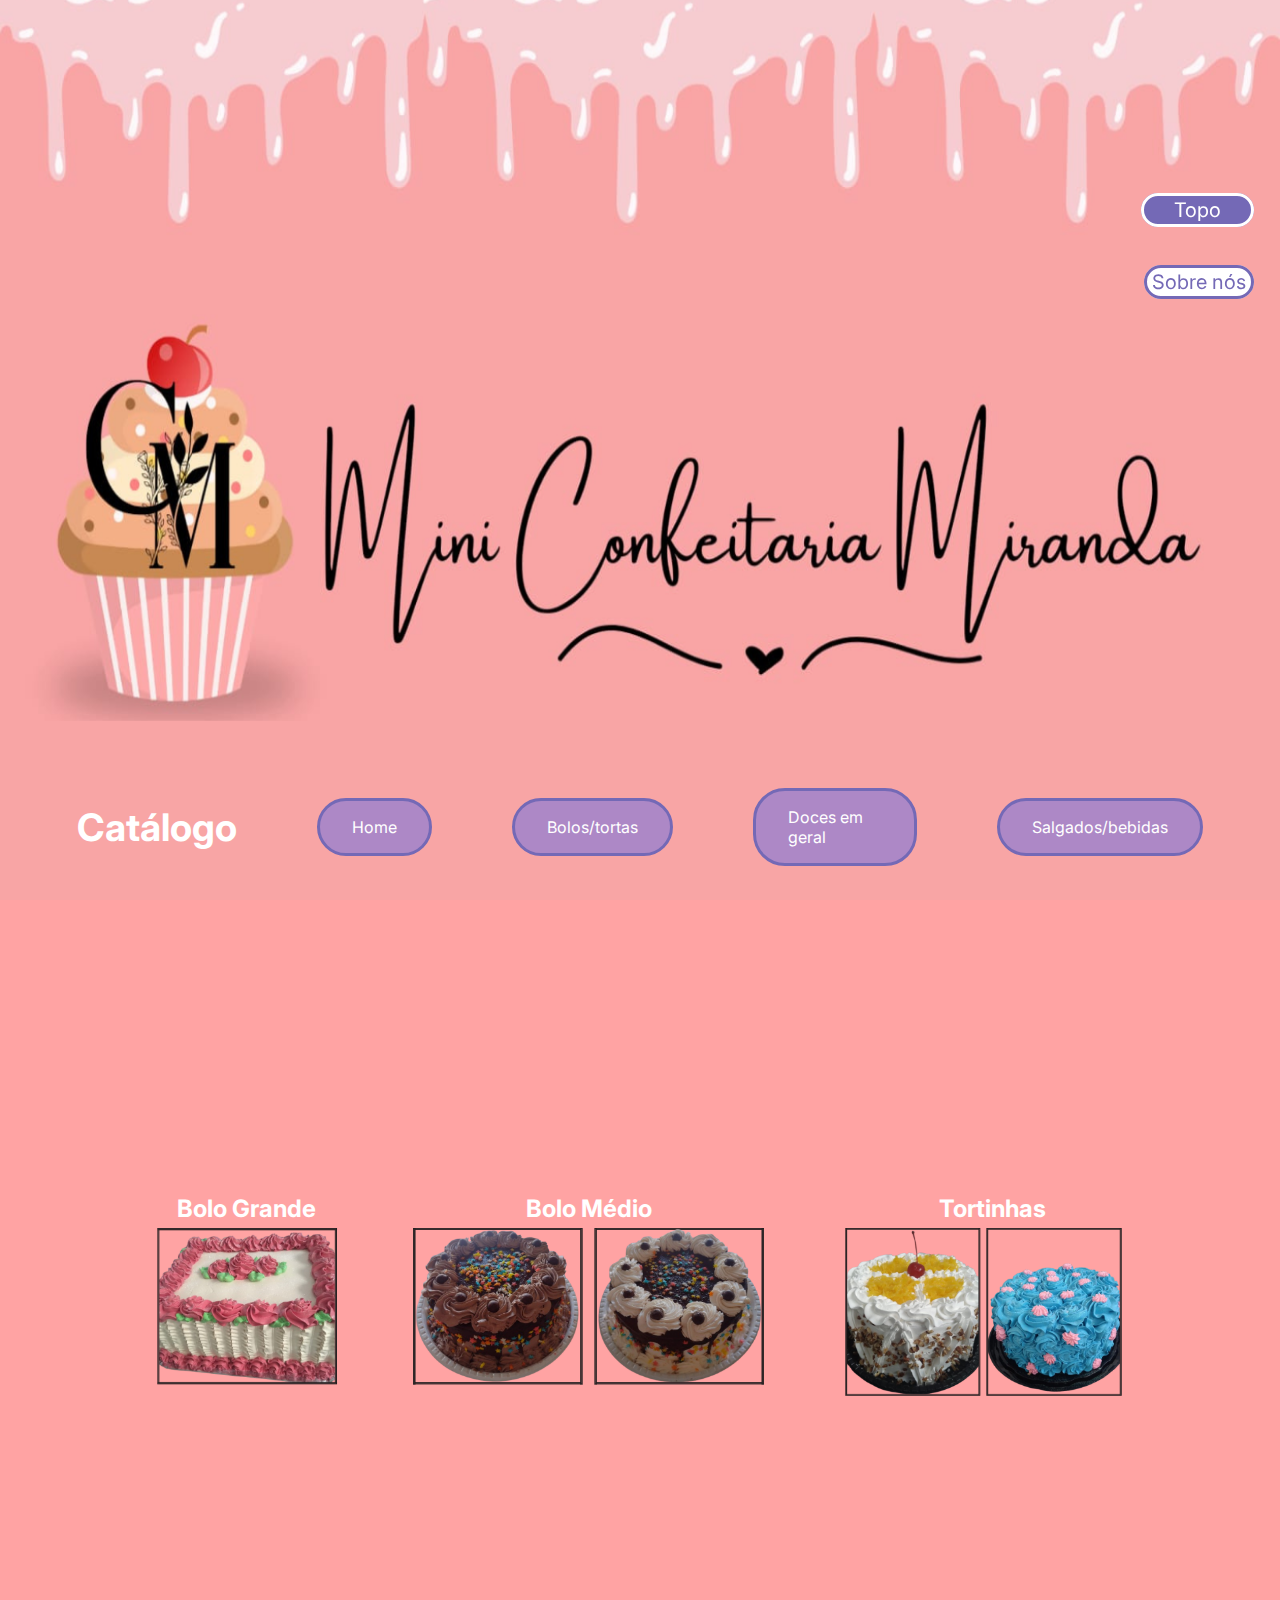
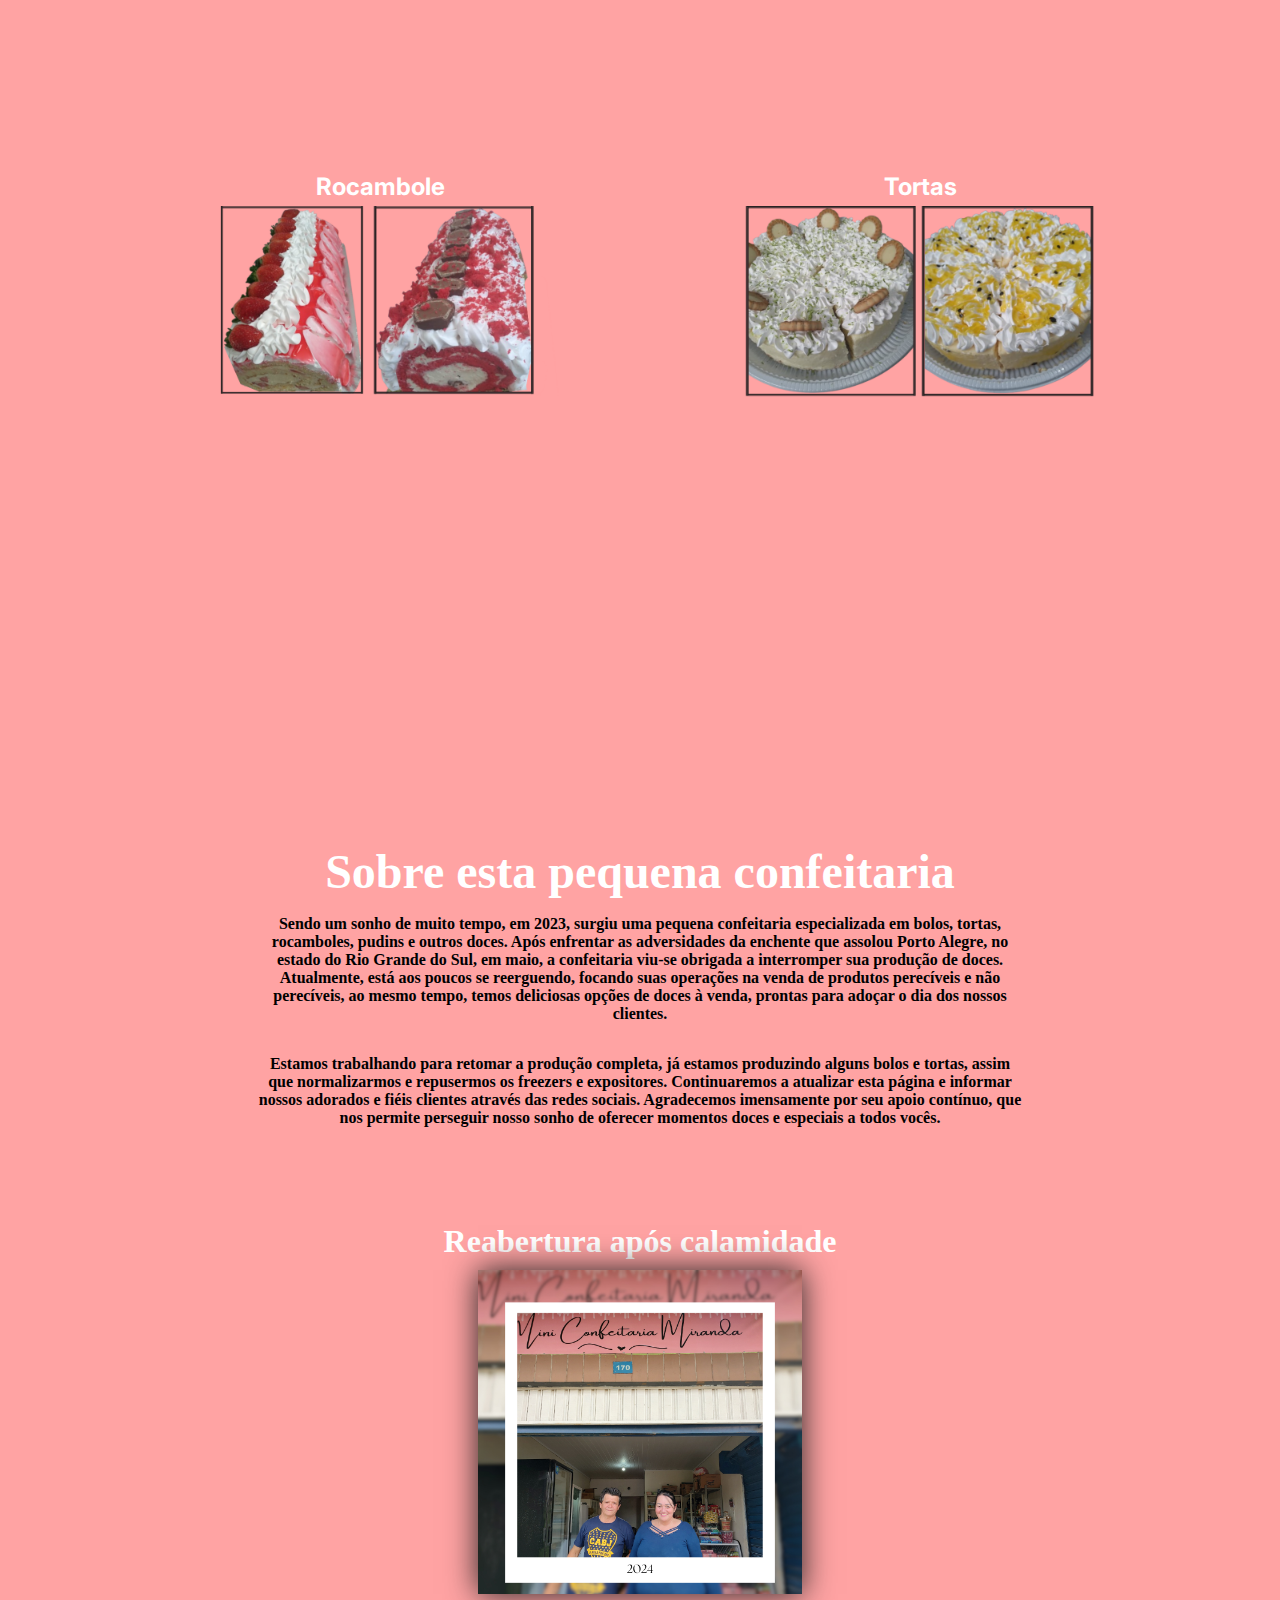
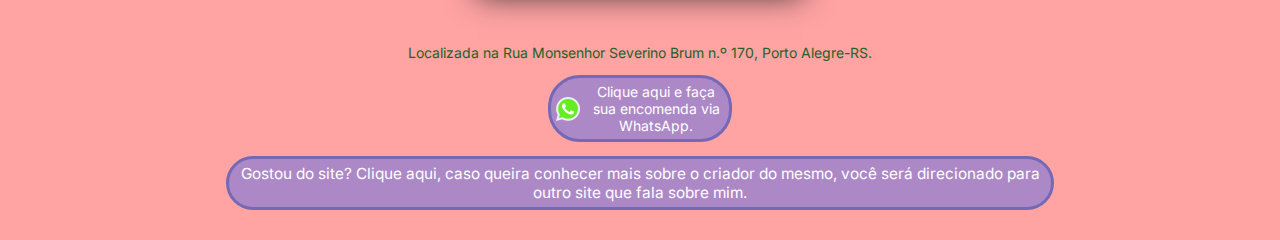
==== commit 5a02f95a: "Update bolos.html" ====
--- a/bolos.html
+++ b/bolos.html
@@ -93,7 +93,7 @@
             oferecer momentos doces e especiais a todos vocês.
         </p>
 
-        <ul class="confeitaria__lista sobre">
+        <ul class="confeitaria__lista">
             <li>
                 <h3 class="lista__item">Reabertura após calamidade</h3>
                 <img src="./img/Foto da confeitaria reabrindo após a calamidade.png" alt="Foto da confeitaria reabrindo após a calamidade" class="img_calamidade">
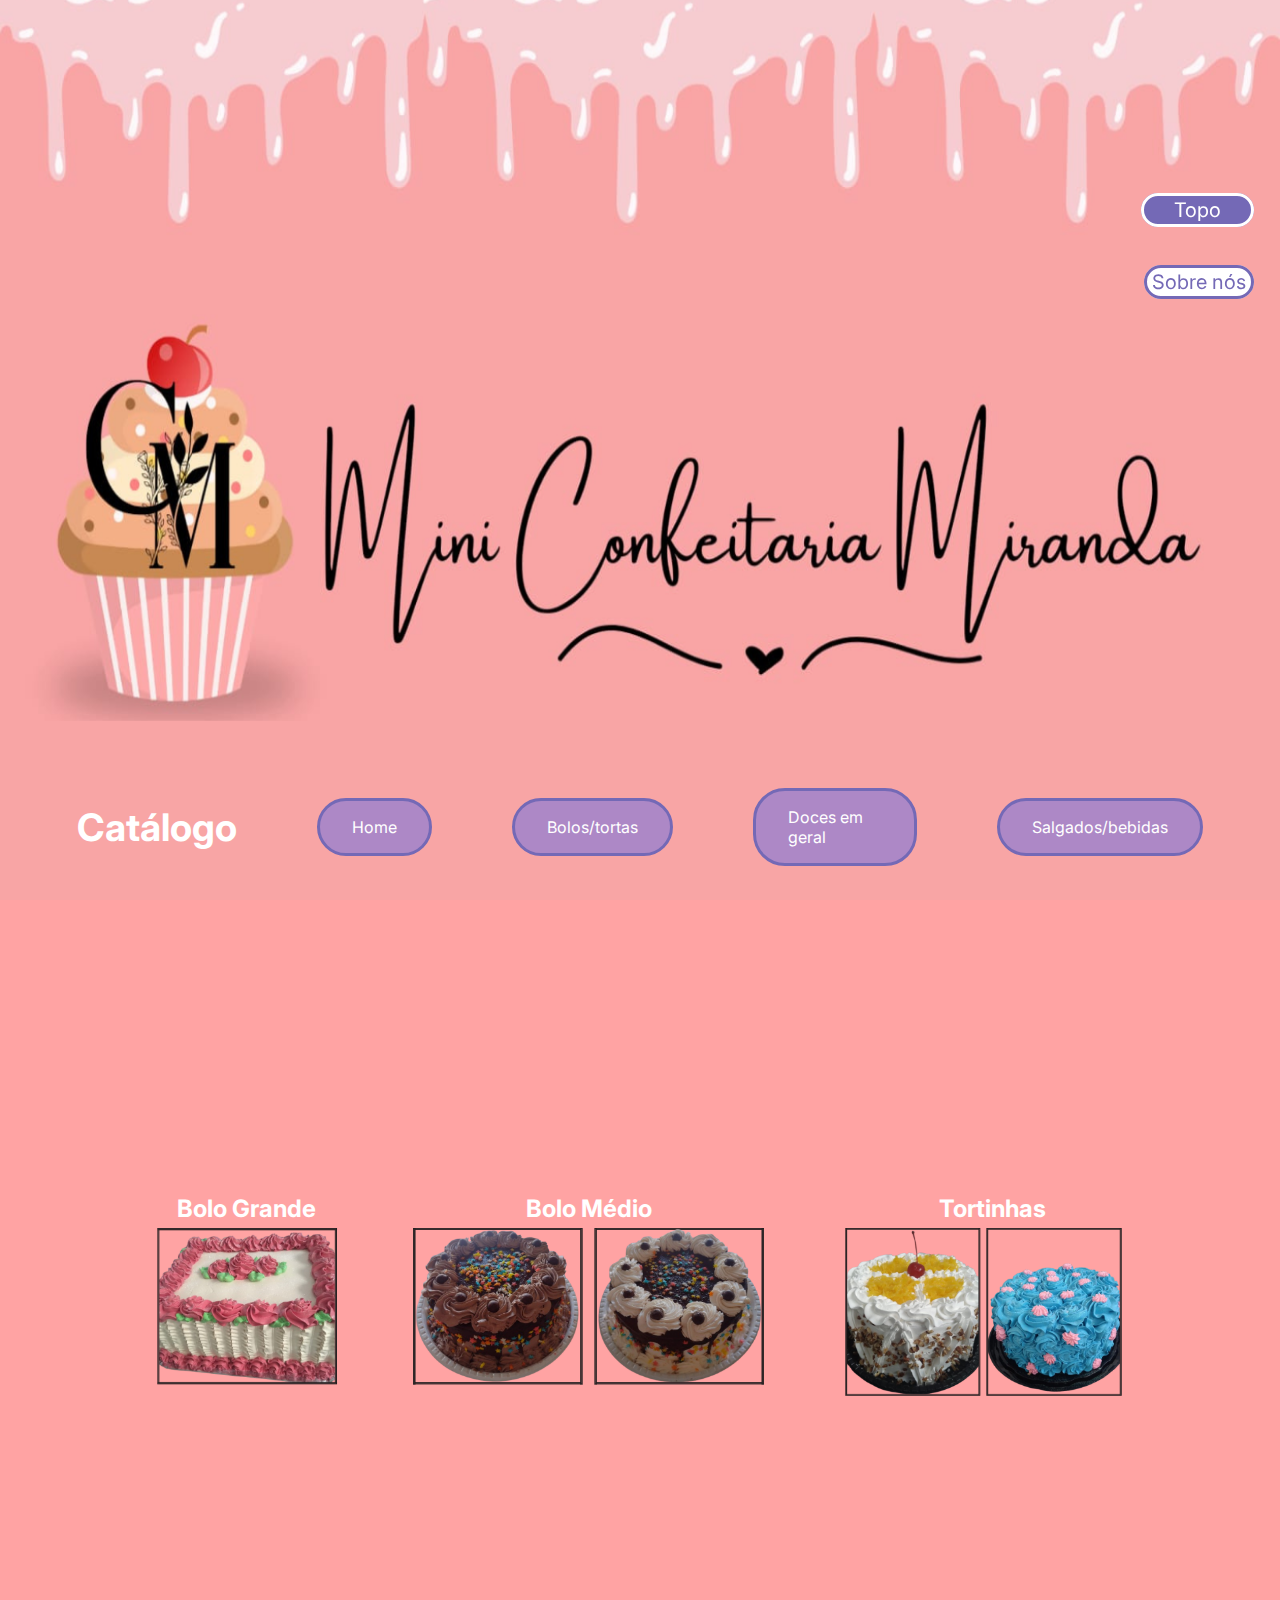
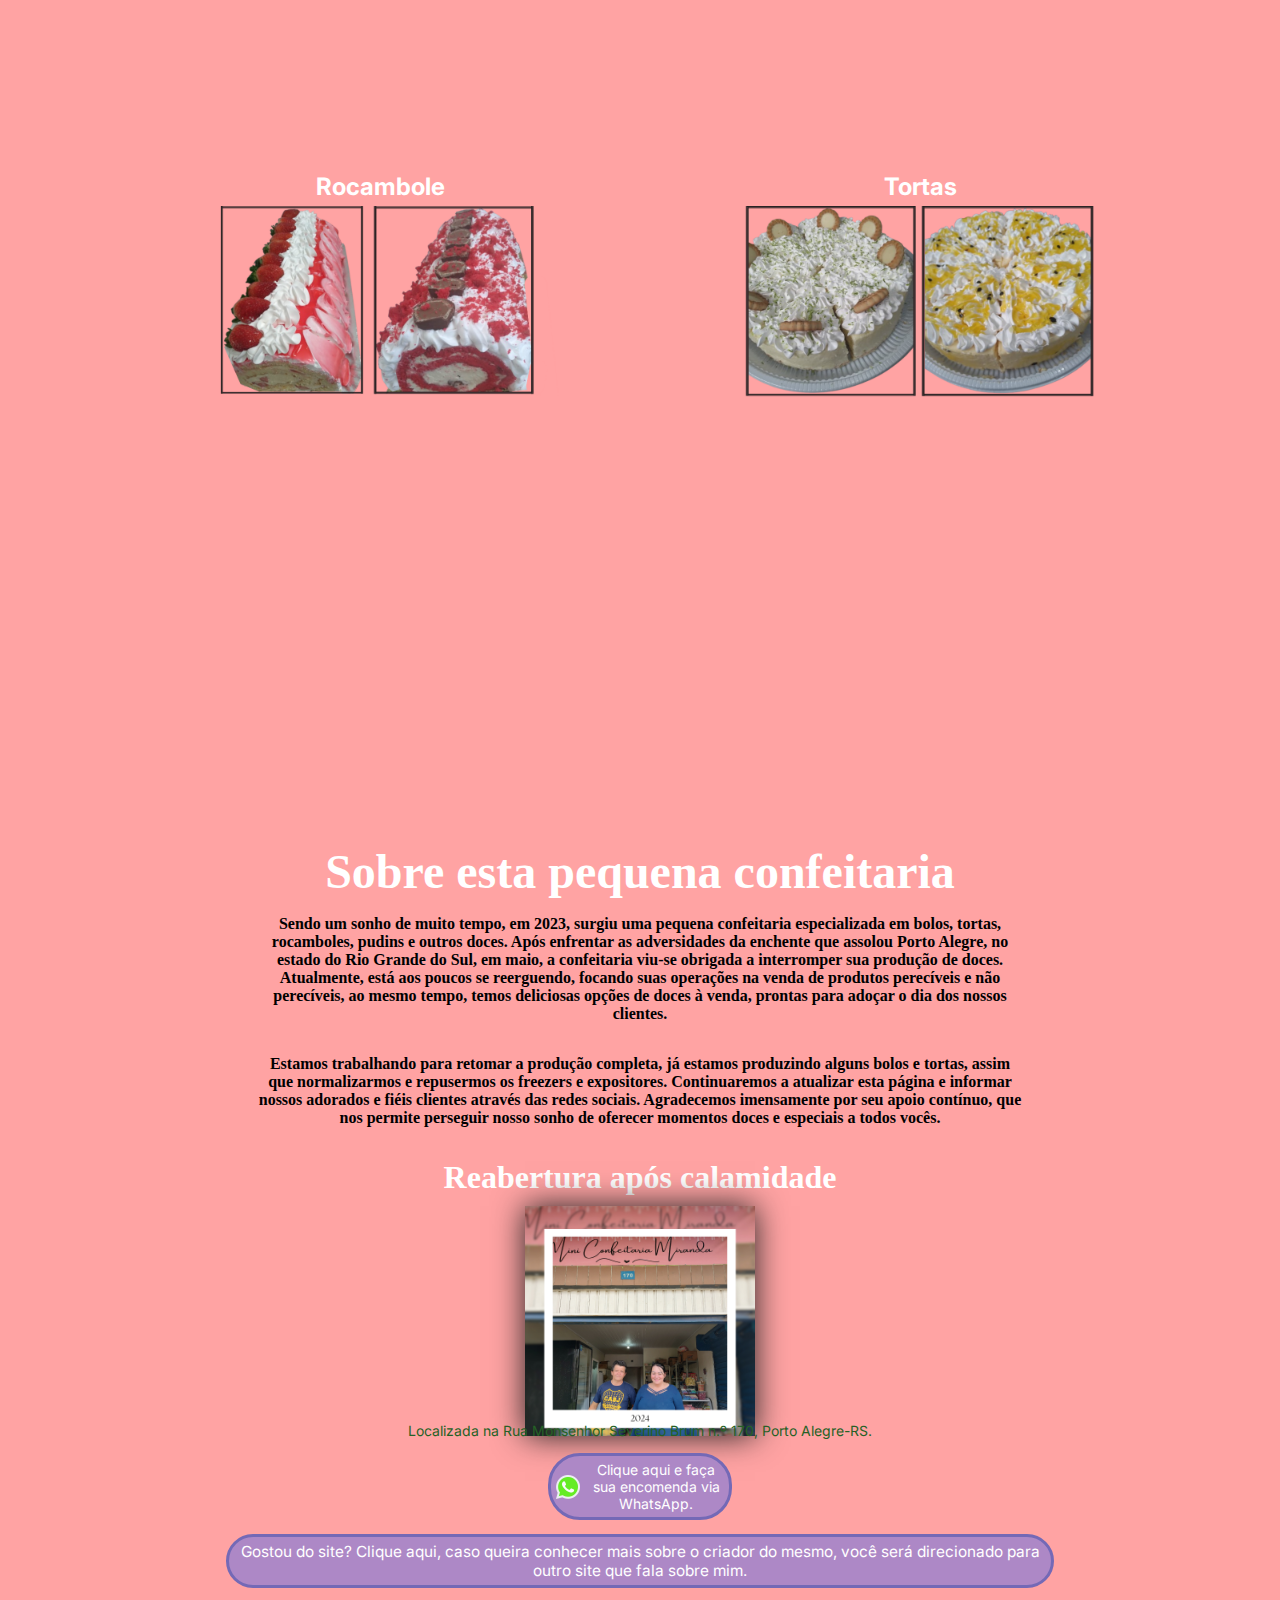
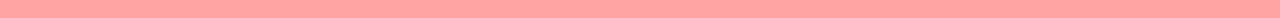
==== commit 58dd3f37: "Update bolos.html" ====
--- a/bolos.html
+++ b/bolos.html
@@ -93,7 +93,7 @@
             oferecer momentos doces e especiais a todos vocês.
         </p>
 
-        <ul class="confeitaria__lista">
+        <ul class="confeitaria__lista sobre">
             <li>
                 <h3 class="lista__item">Reabertura após calamidade</h3>
                 <img src="./img/Foto da confeitaria reabrindo após a calamidade.png" alt="Foto da confeitaria reabrindo após a calamidade" class="img_calamidade">
--- a/CSS/bolo.css
+++ b/CSS/bolo.css
@@ -595,7 +595,6 @@
     }
 
     .confeitaria__titulo {
-        margin-top: 10px;
         font-size: 28px;
     }
 
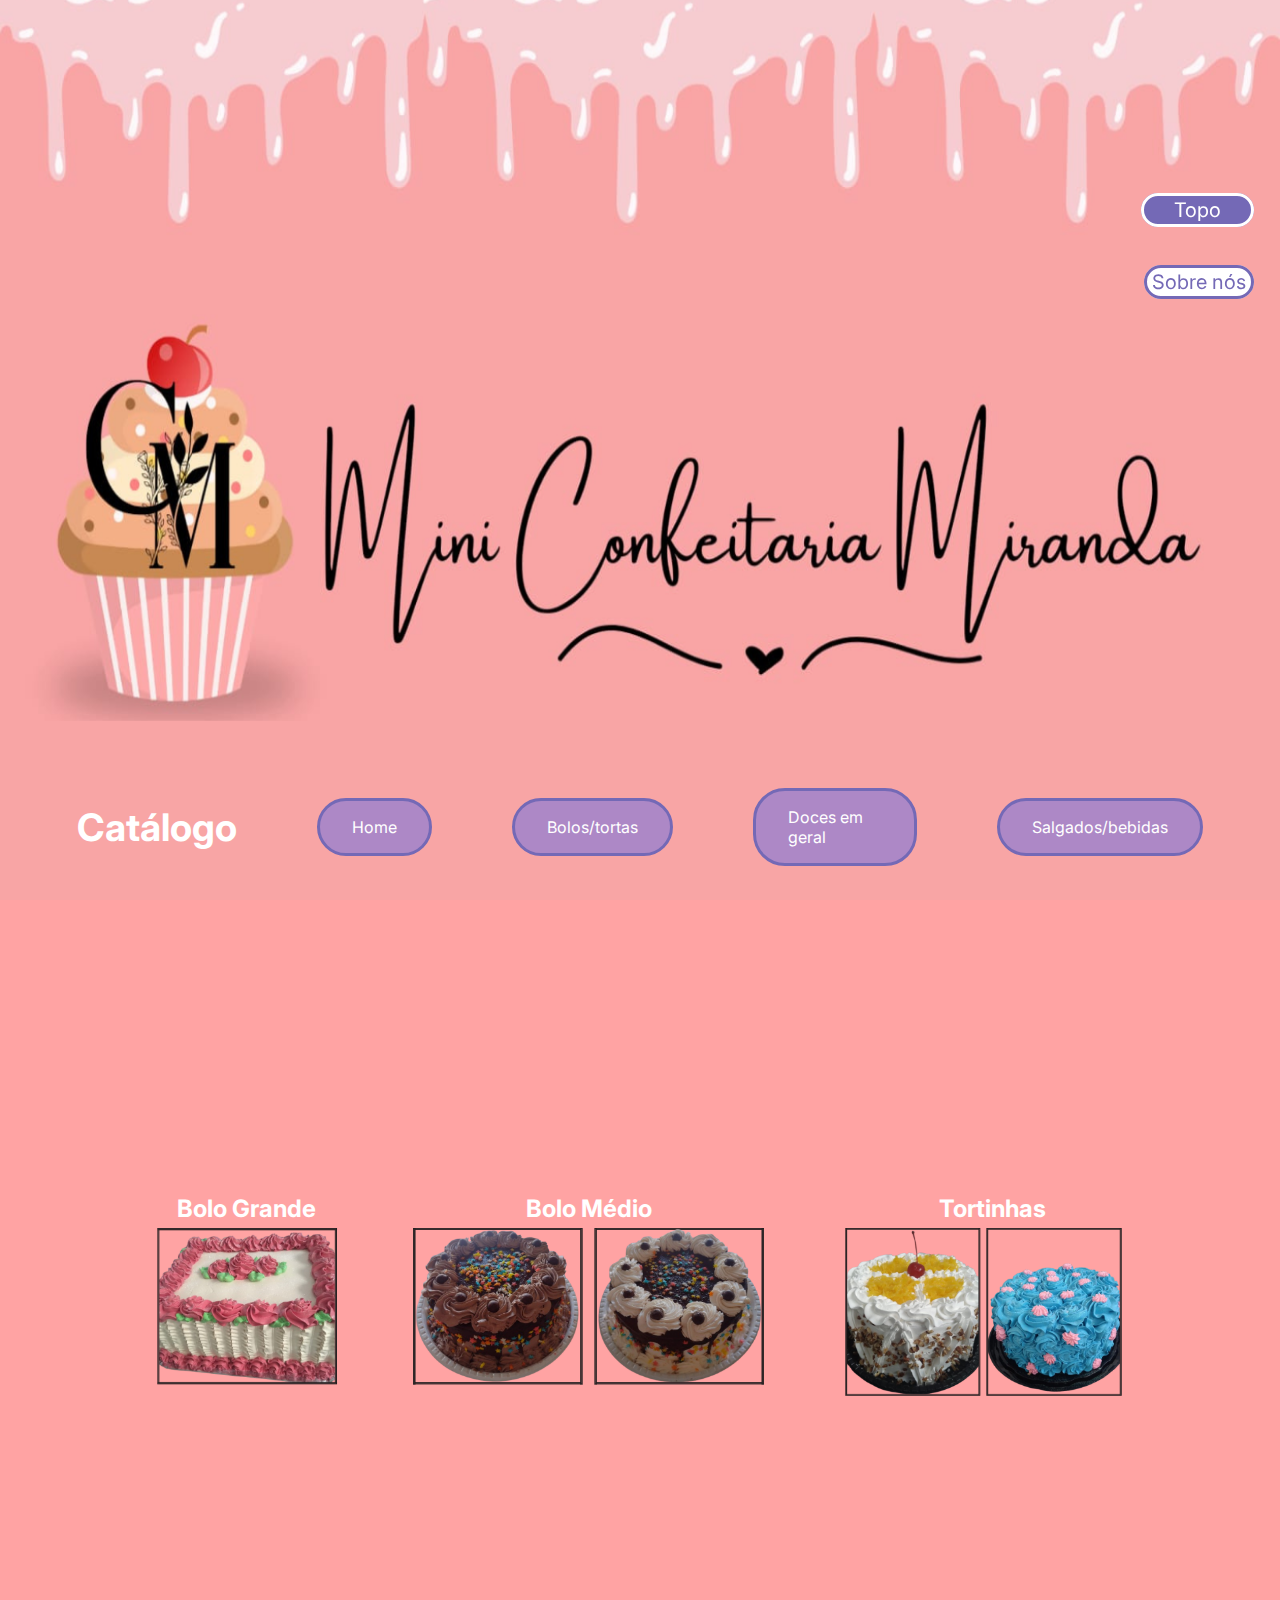
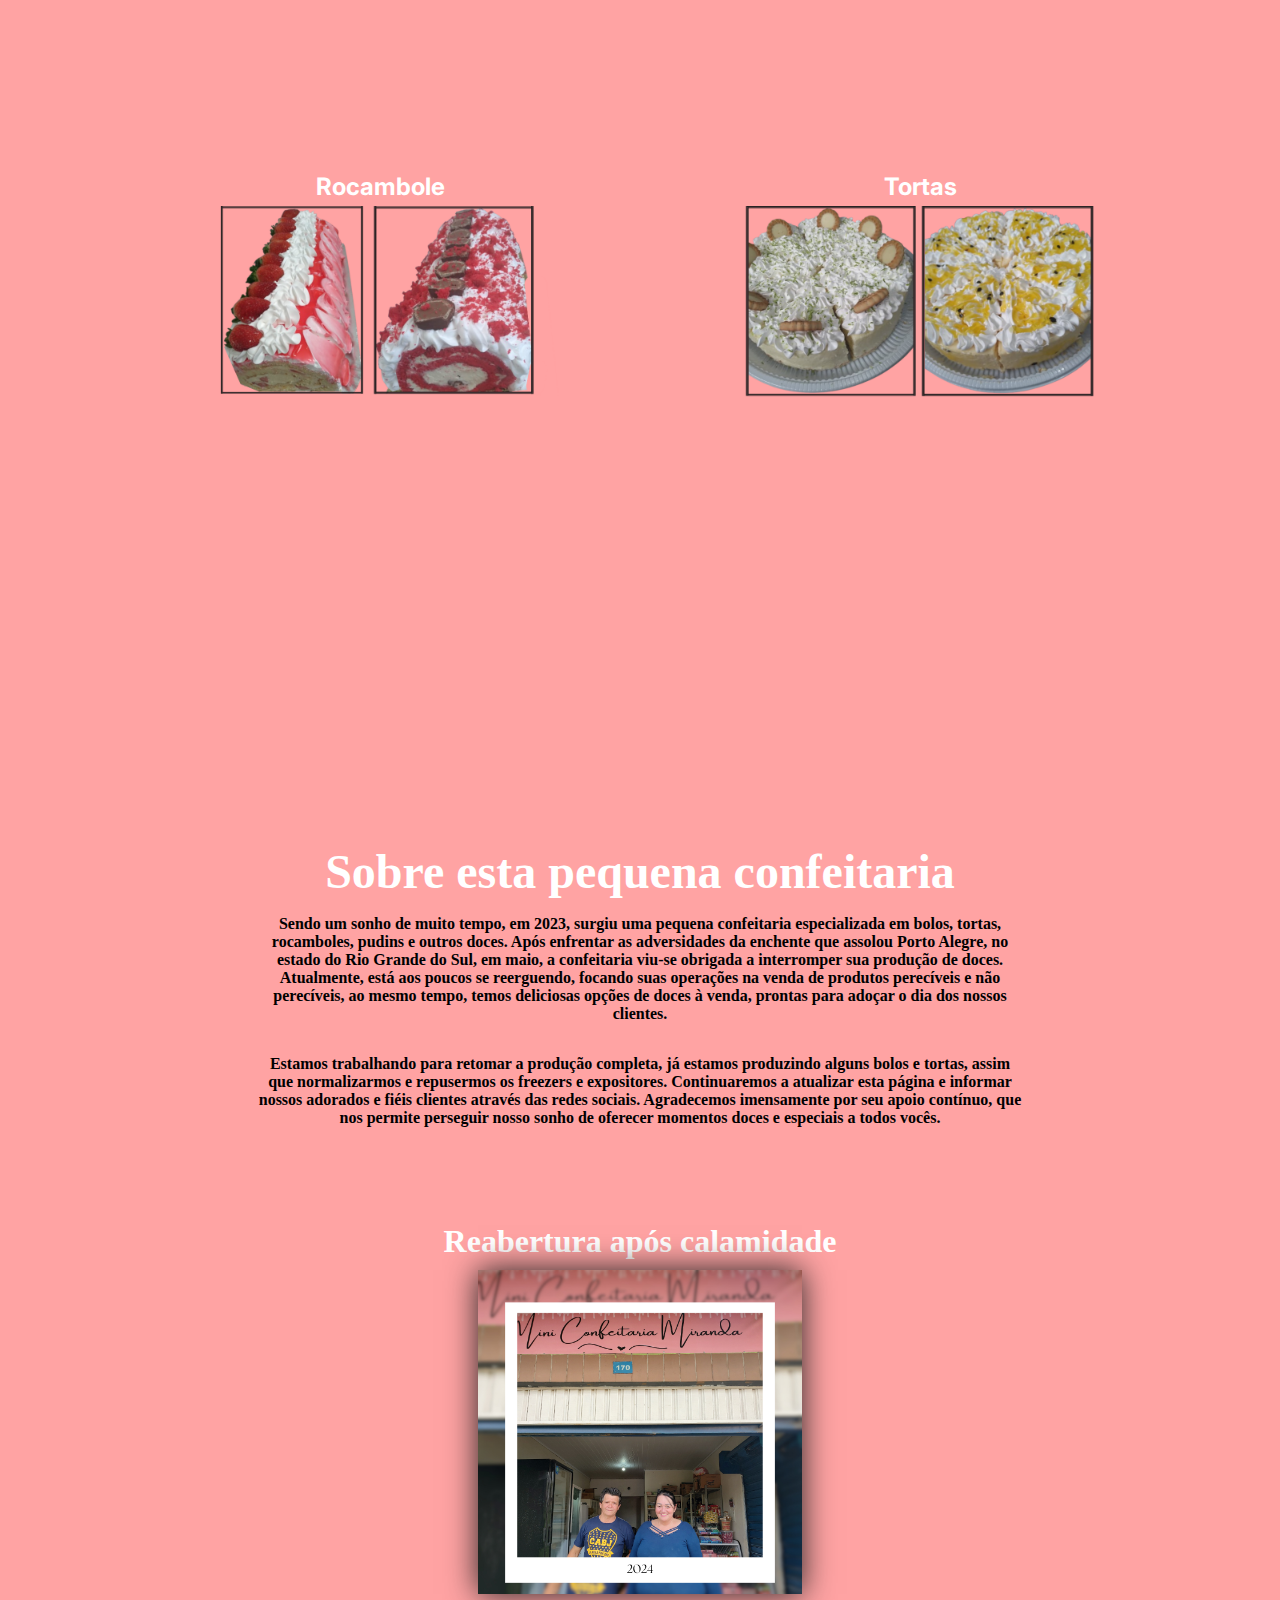
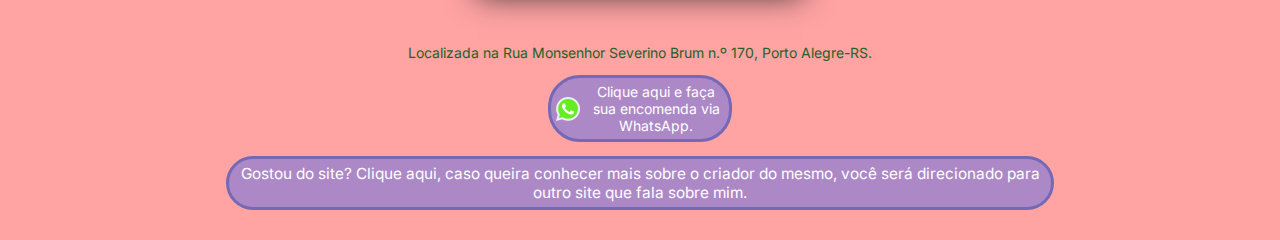
==== commit 46013ffa: "Update bolos.html" ====
--- a/bolos.html
+++ b/bolos.html
@@ -93,7 +93,7 @@
             oferecer momentos doces e especiais a todos vocês.
         </p>
 
-        <ul class="confeitaria__lista sobre">
+        <ul class="confeitaria__lista">
             <li>
                 <h3 class="lista__item">Reabertura após calamidade</h3>
                 <img src="./img/Foto da confeitaria reabrindo após a calamidade.png" alt="Foto da confeitaria reabrindo após a calamidade" class="img_calamidade">
